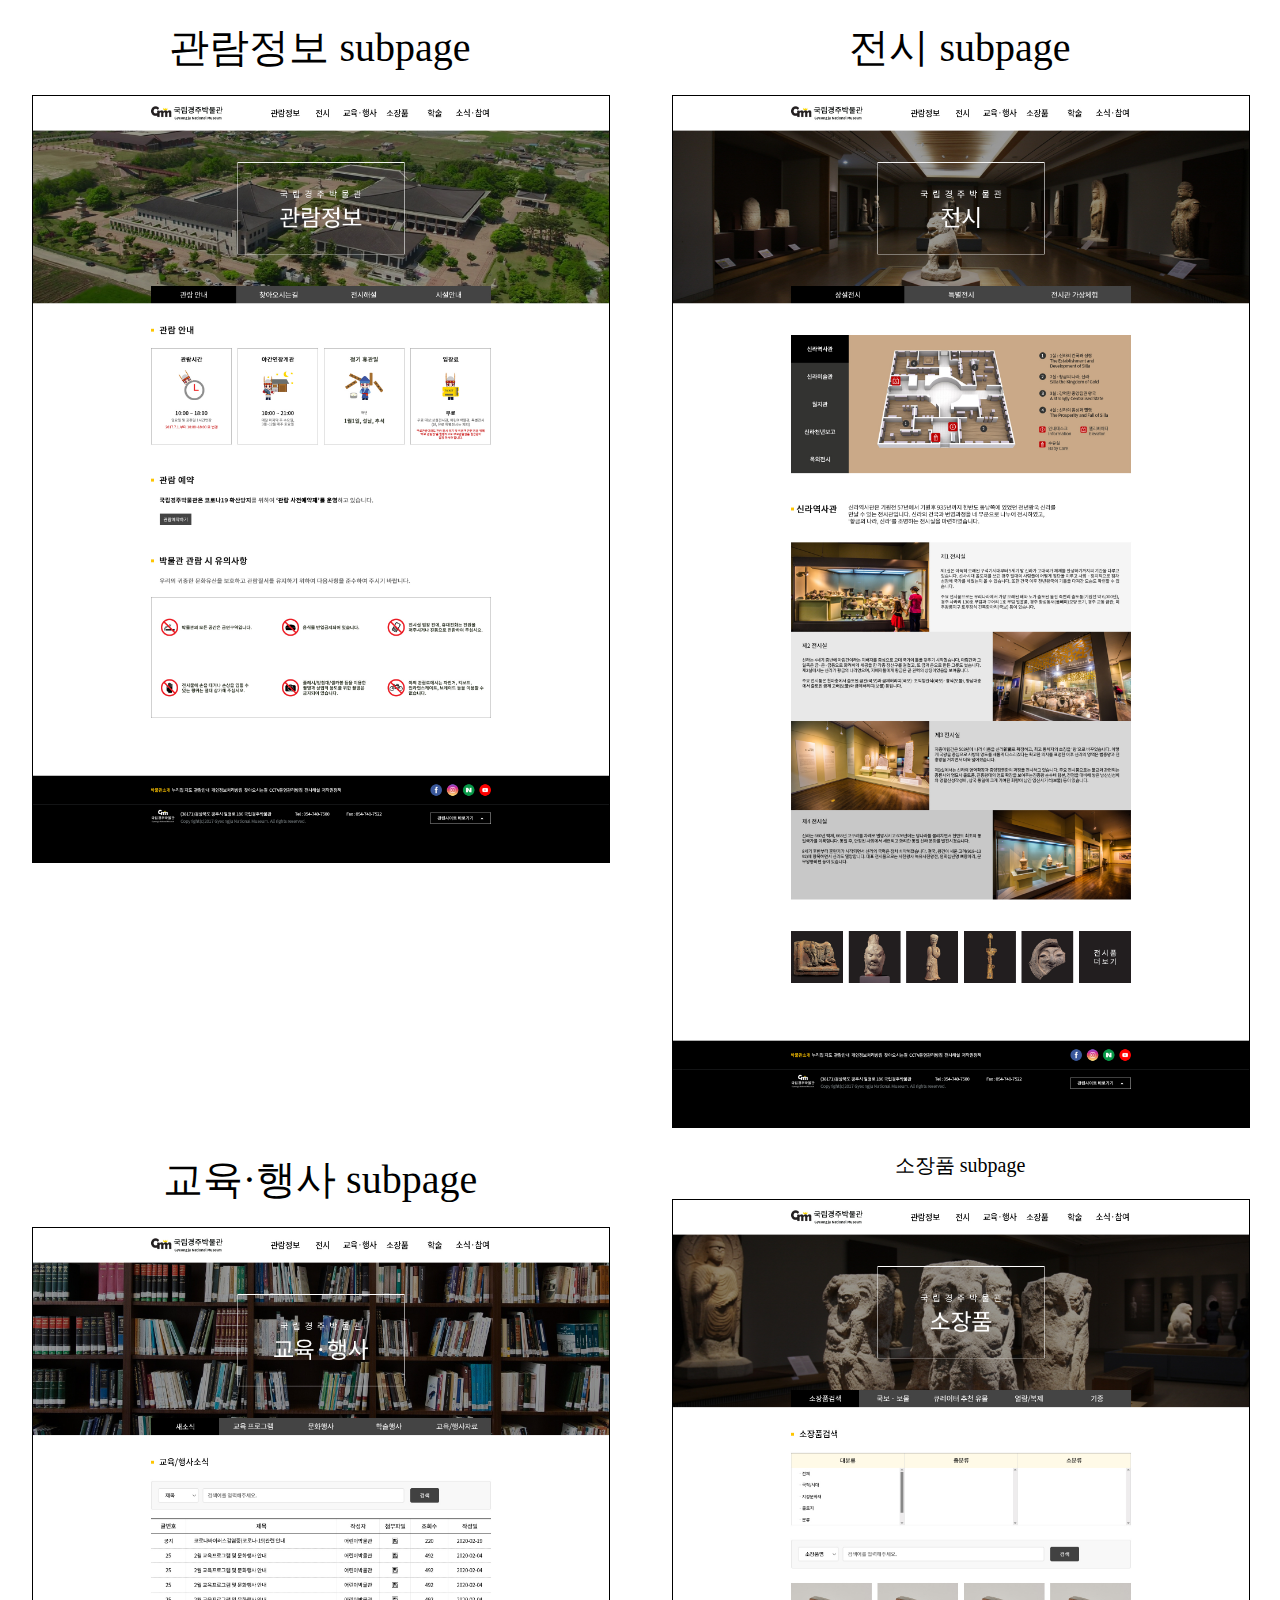
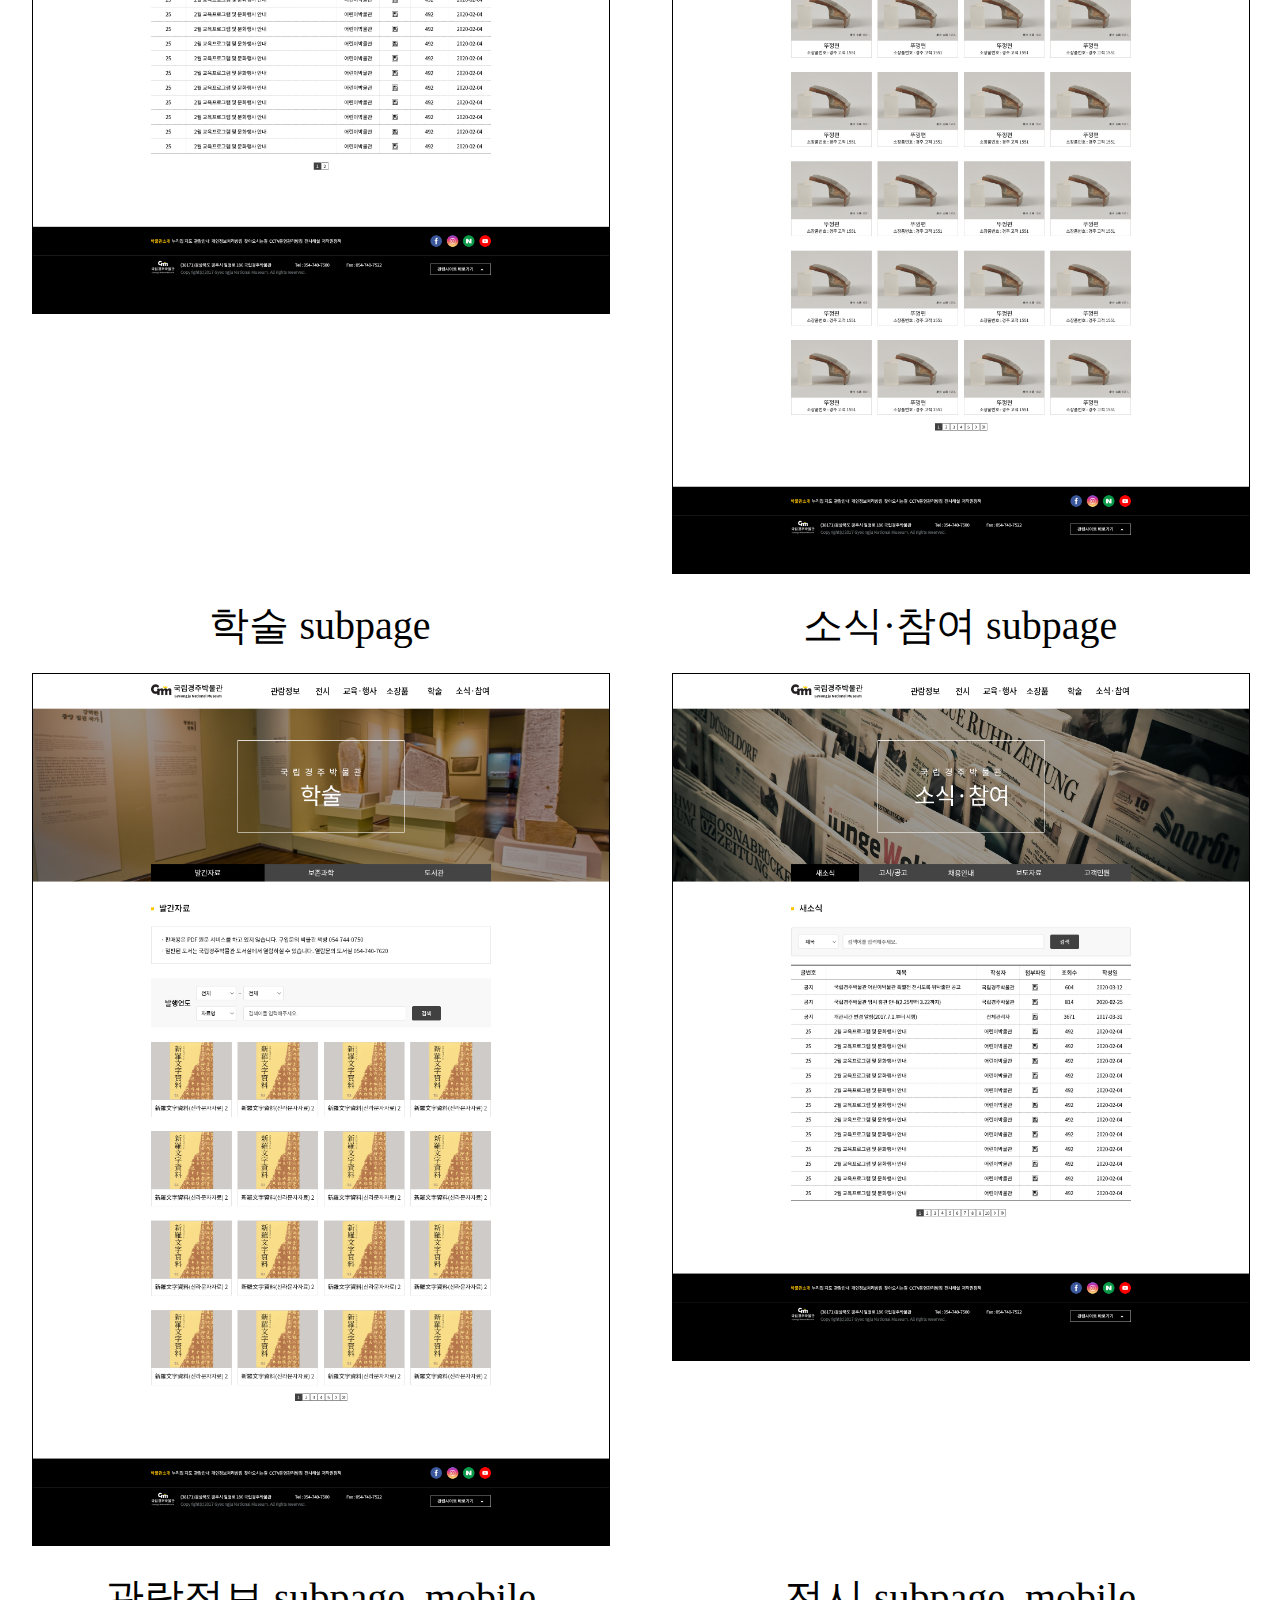
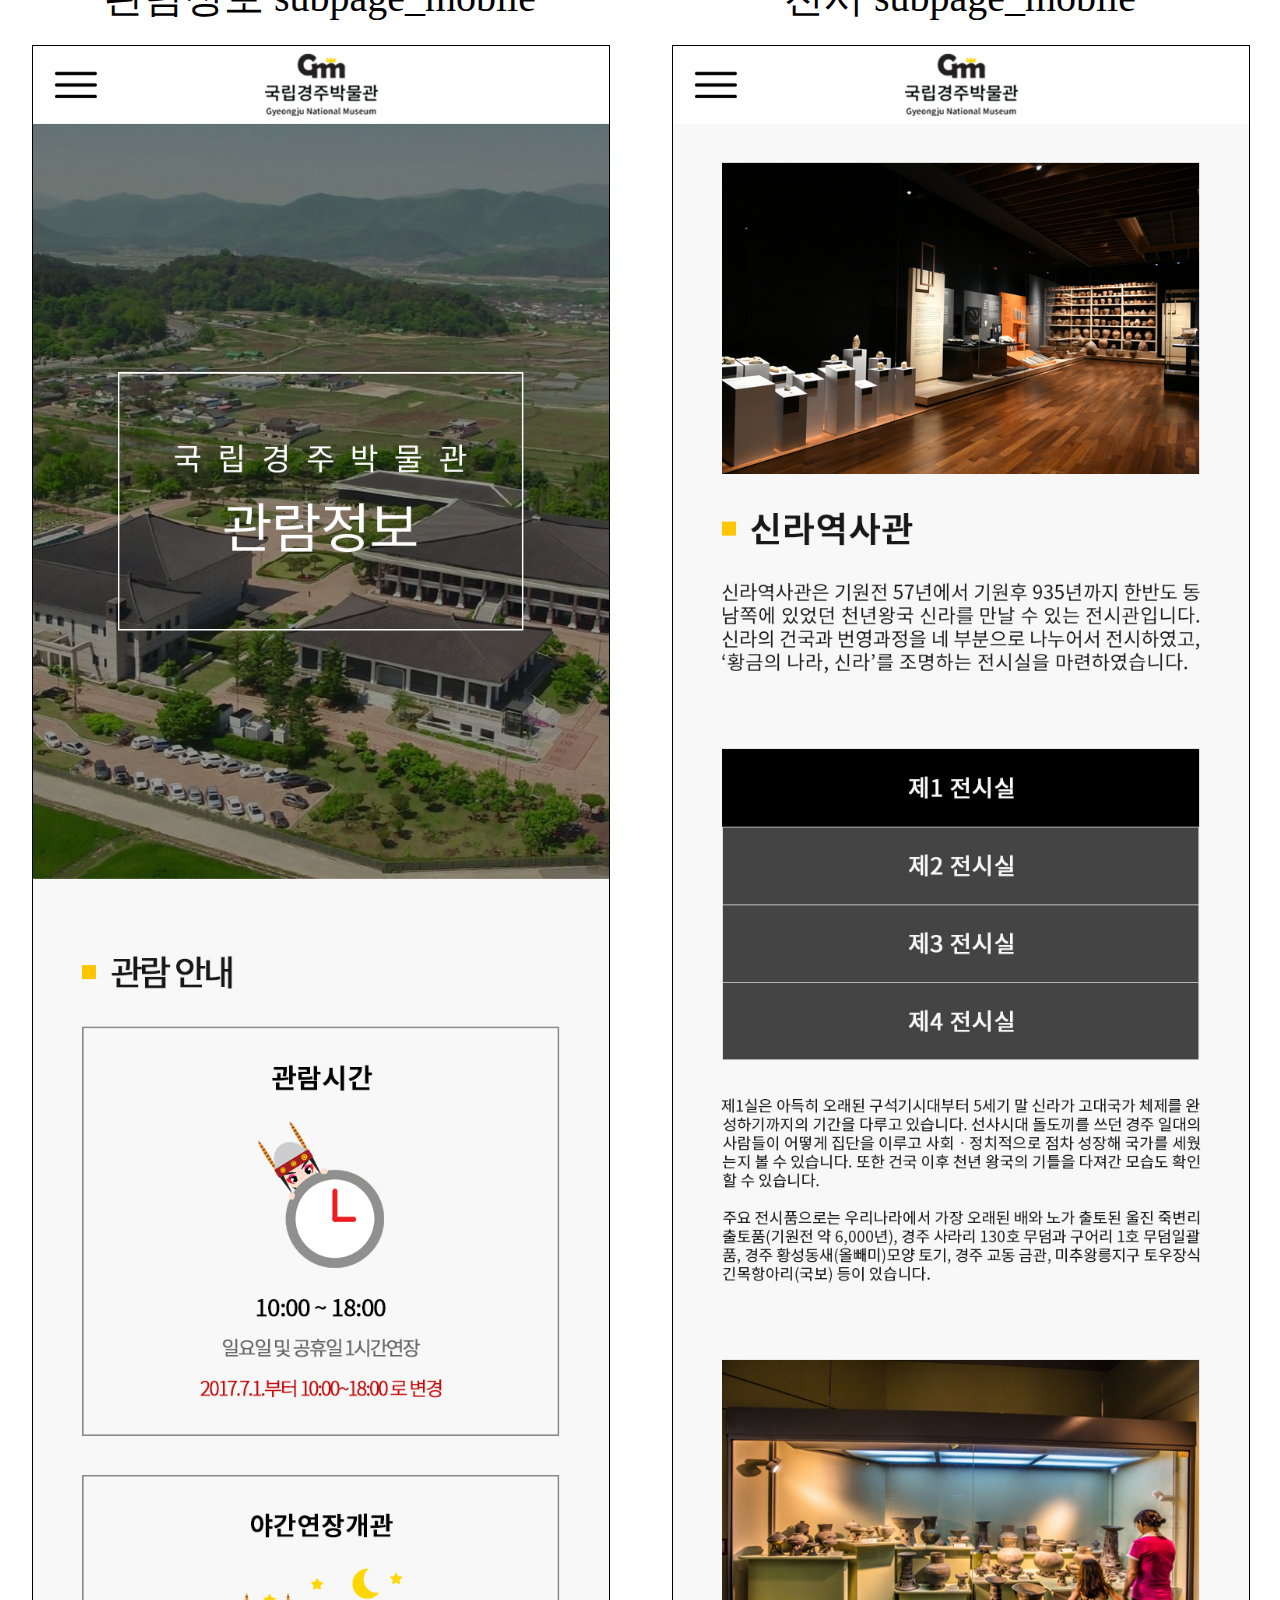
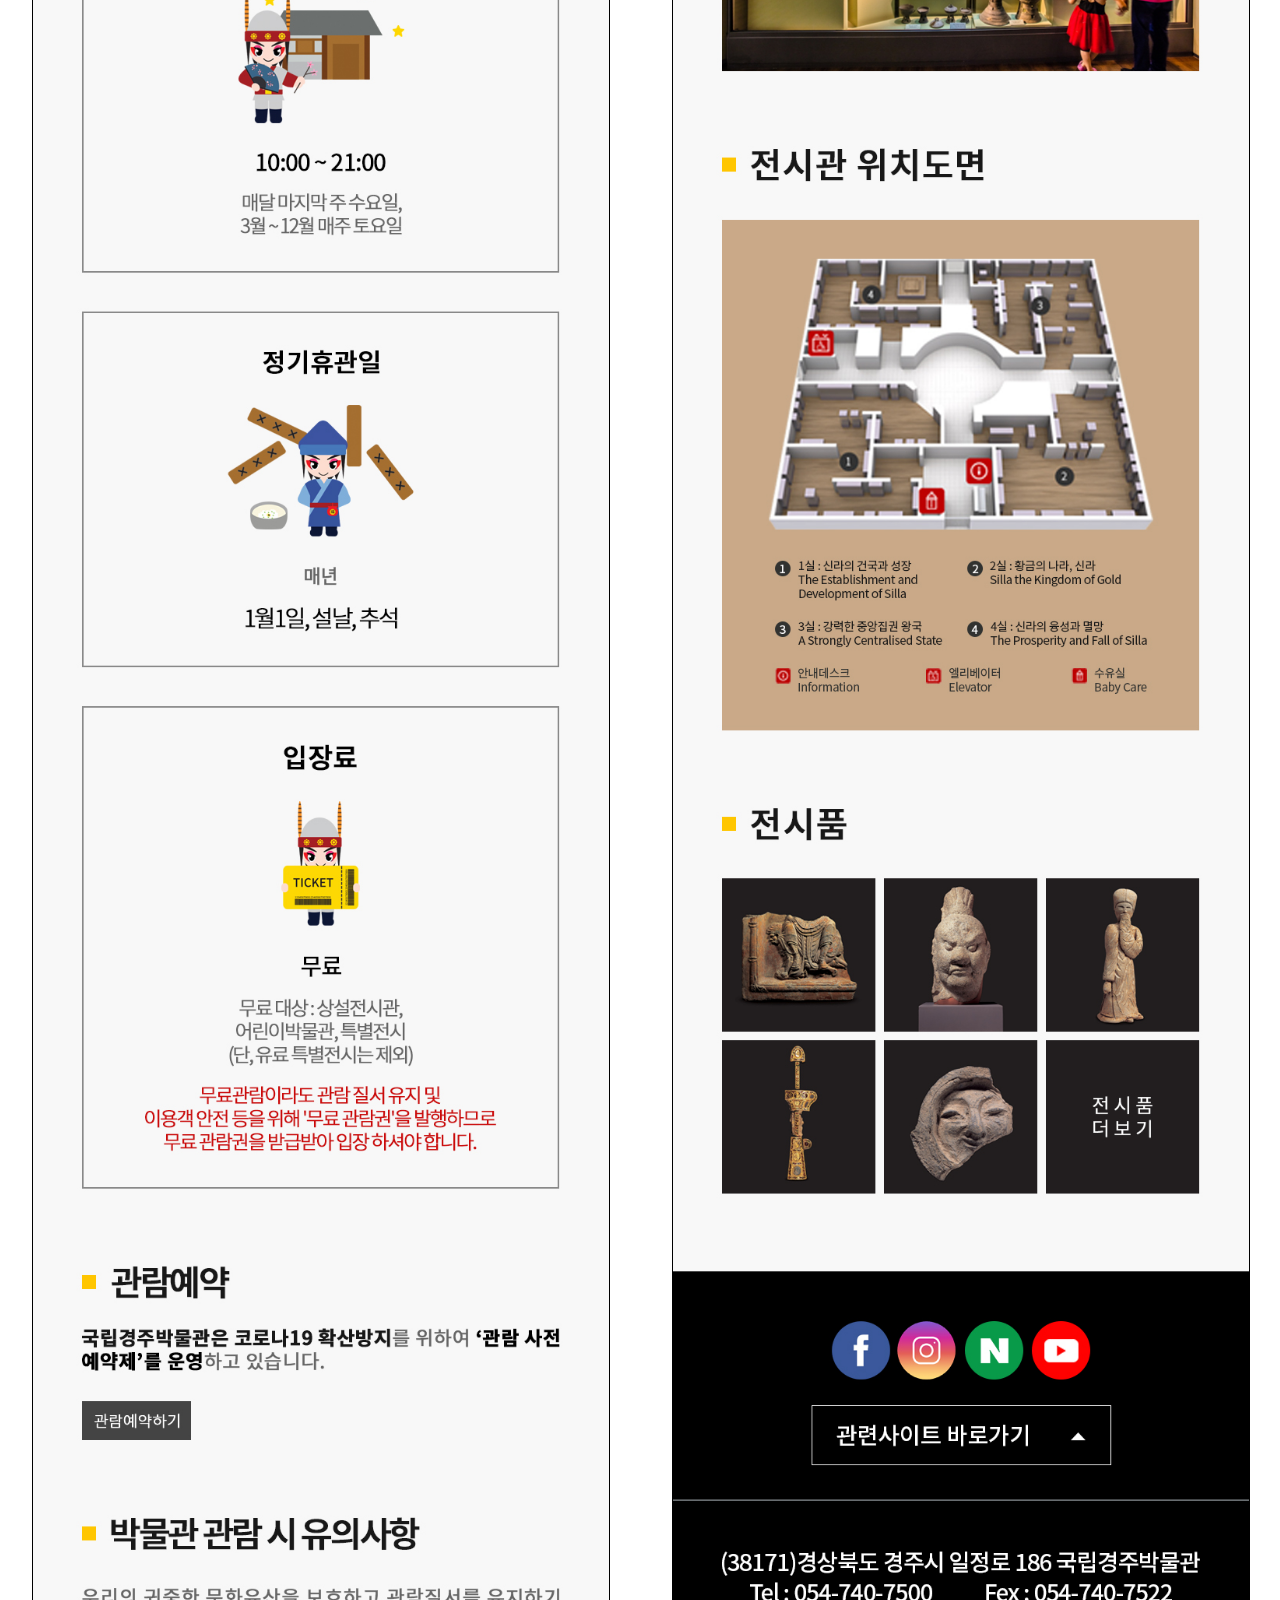
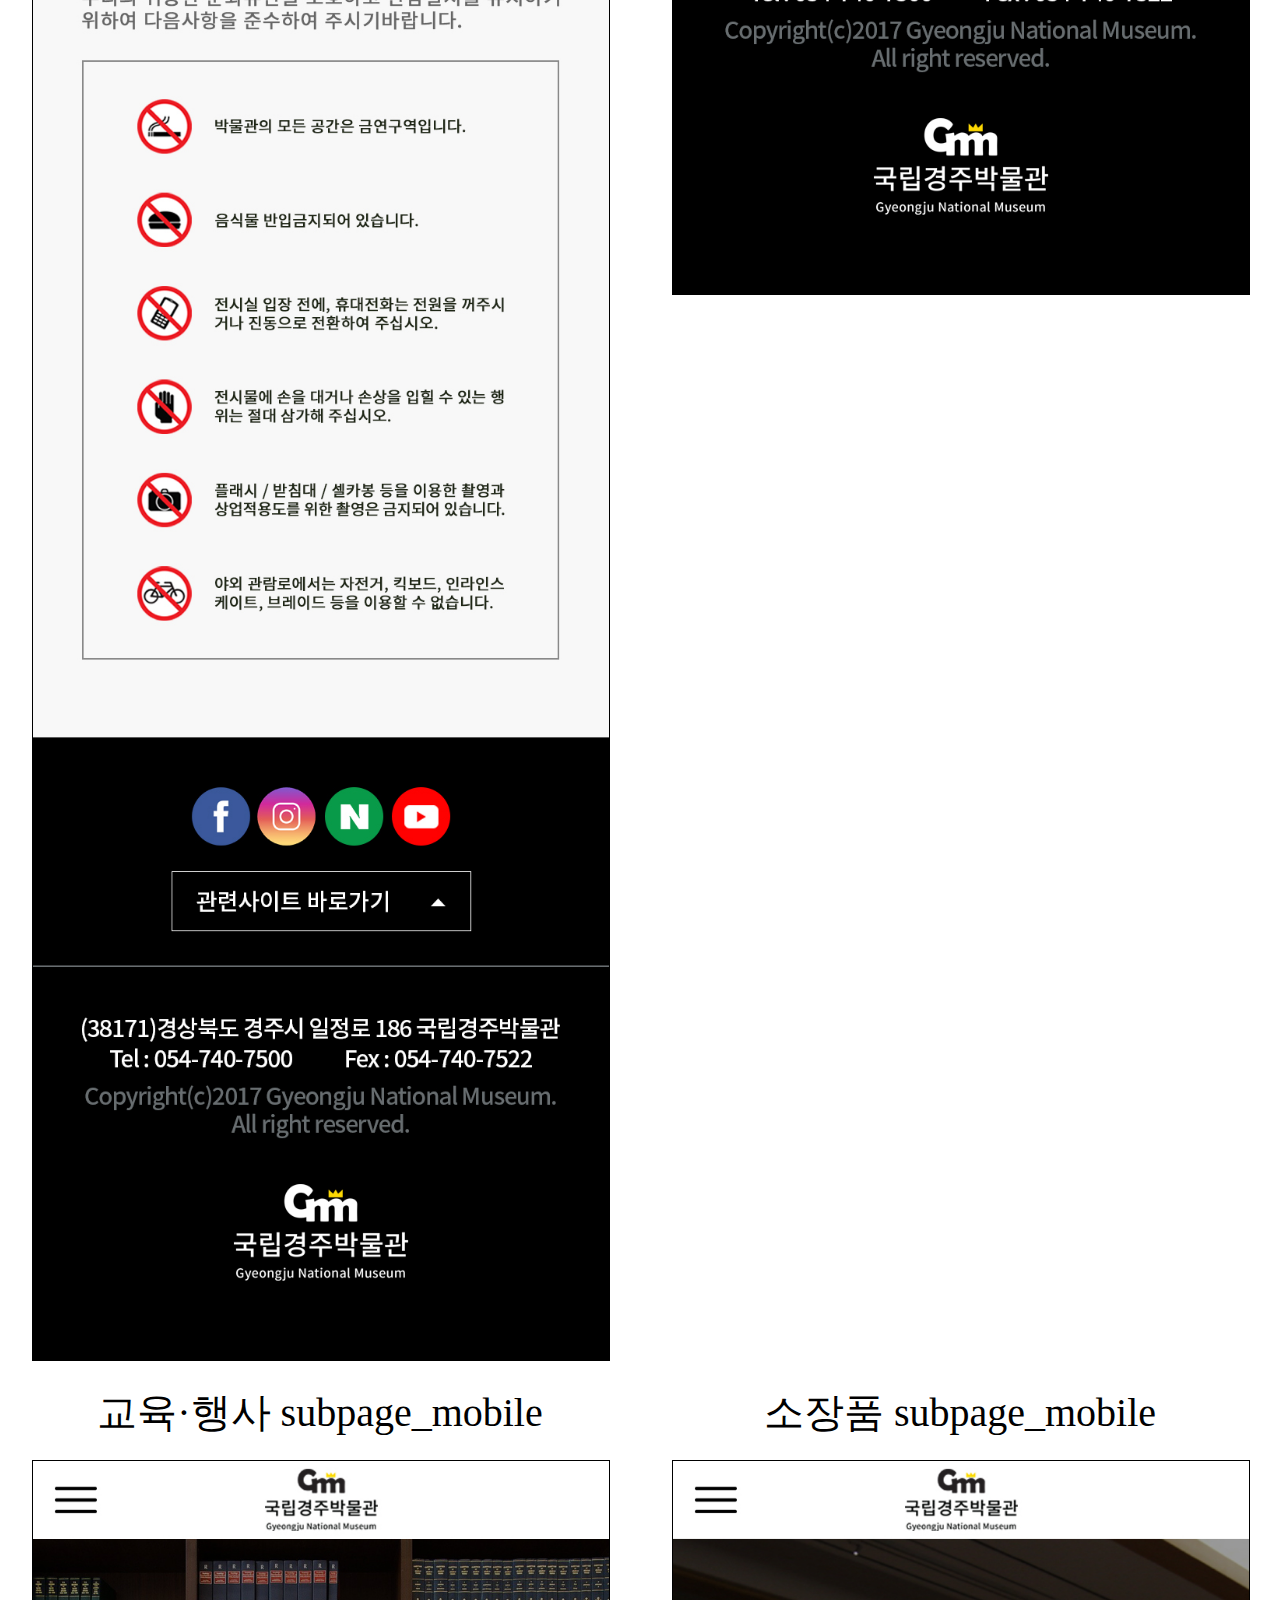
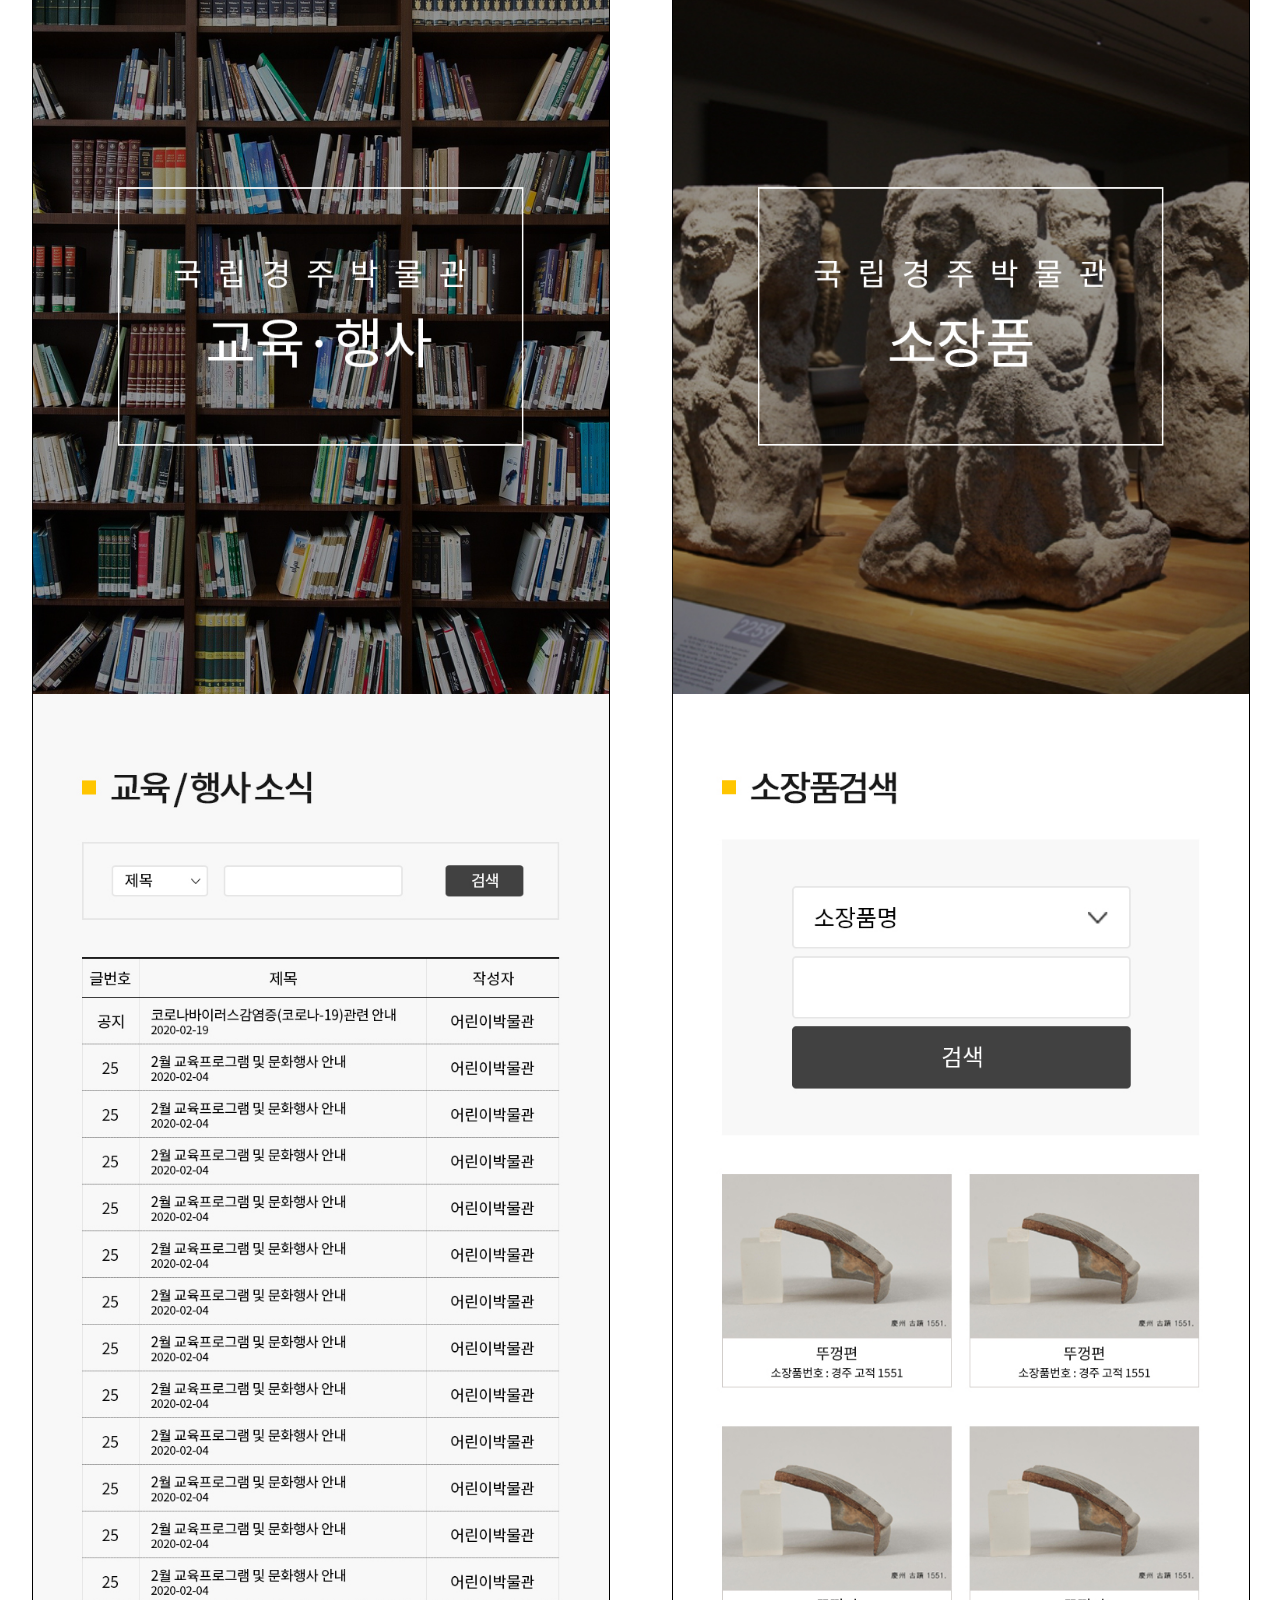
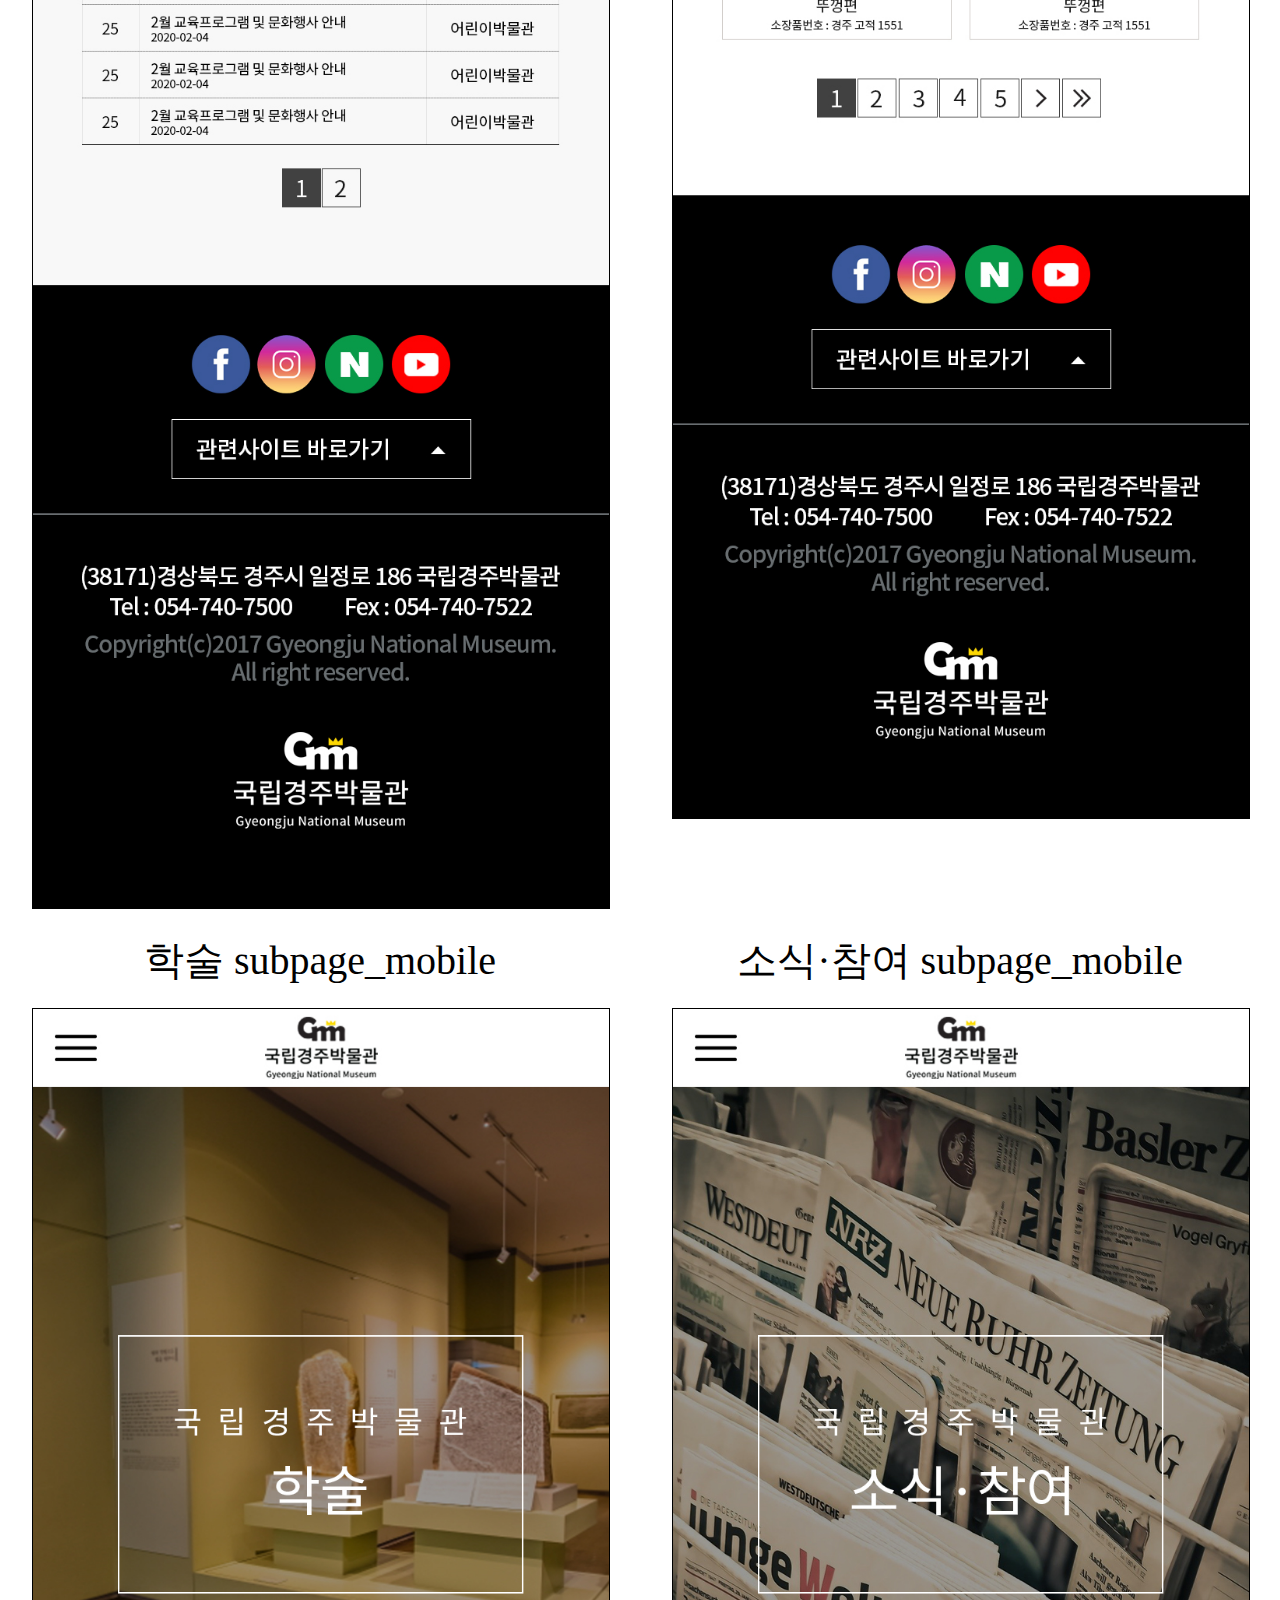
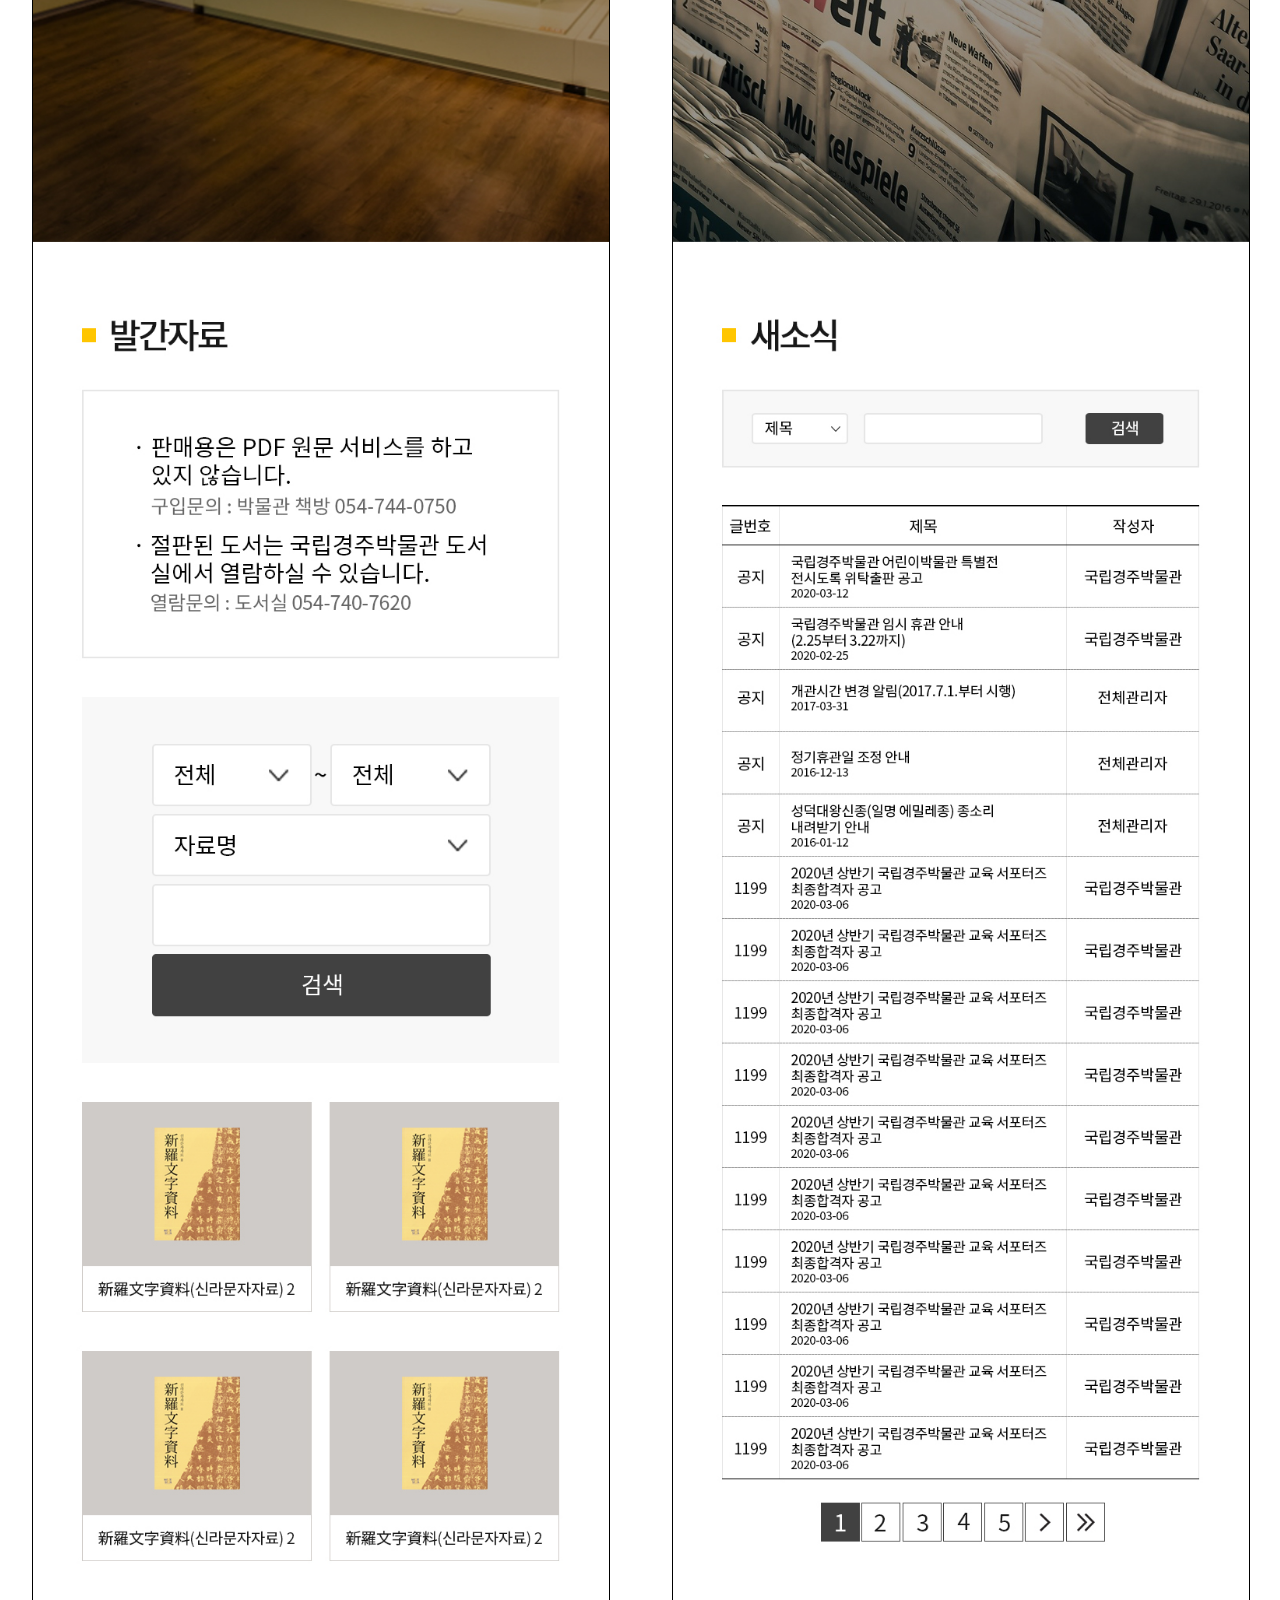
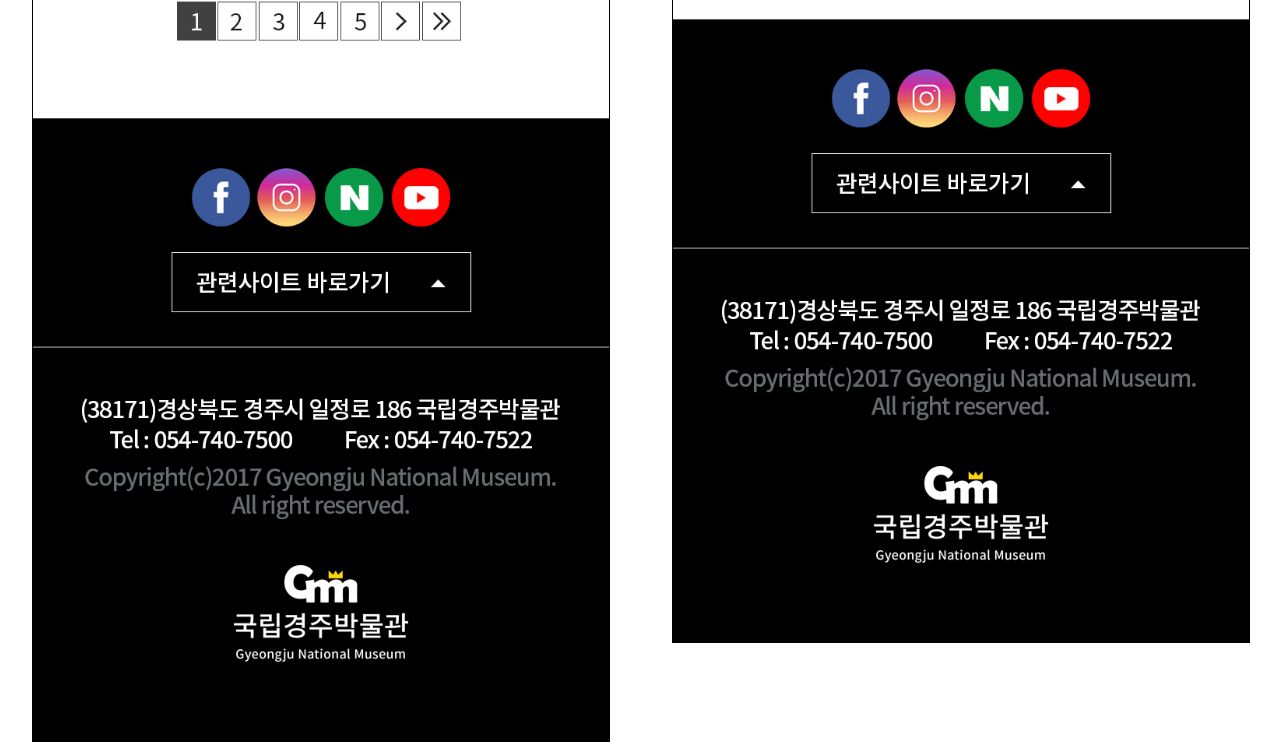
==== sub/draft.html @ e24f3b33 "portfolio" ====
<!DOCTYPE html>
<html lang="en">
<head>
    <meta charset="UTF-8">
    <title>시안</title>
    <link href="../assets/css/draft.css" rel="stylesheet" media="screen">
</head>


<body>
   <div class="sub1">
       <h3>관람정보 subpage</h3>
       <img src="../assets/images/sub1.jpg">
       
   </div>
    
    <div class="sub2">
       <h3>전시 subpage</h3>
       <img src="../assets/images/sub2.jpg">
   </div>
   <div class="space"></div>
   <div class="sub3">
       <h3>교육·행사 subpage</h3>
       <img src="../assets/images/sub3.jpg">
   </div>
   
   <div class="sub4">
       <h3 style="font-size: 20px">소장품 subpage</h3>
       <img src="../assets/images/sub4.jpg">
   </div>
   <div class="space"></div>
   <div class="sub5">
       <h3>학술 subpage</h3>
       <img src="../assets/images/sub5.jpg">
   </div>
   
   <div class="sub6">
       <h3>소식·참여 subpage</h3>
       <img src="../assets/images/sub6.jpg">
   </div>
   <div class="space"></div>
   
   <div class="sub1_m">
       <h3>관람정보 subpage_mobile</h3>
       <img src="../assets/images/m_sub1.jpg">
   </div>
   
   <div class="sub2_m">
       <h3>전시 subpage_mobile</h3>
       <img src="../assets/images/m_sub2-1.jpg">
   </div>
   <div class="space"></div>
   
   <div class="sub1_m">
       <h3>교육·행사 subpage_mobile</h3>
       <img src="../assets/images/m_sub3.jpg">
   </div>
   
   <div class="sub2_m">
       <h3>소장품 subpage_mobile</h3>
       <img src="../assets/images/m_sub4.jpg">
   </div>
   <div class="space"></div>
   
   <div class="sub1_m">
       <h3>학술 subpage_mobile</h3>
       <img src="../assets/images/m_sub5.jpg">
   </div>
   
   <div class="sub2_m">
       <h3>소식·참여 subpage_mobile</h3>
       <img src="../assets/images/m_sub6.jpg">
   </div>
</body>
</html>
---- assets/css/draft.css ----
*{margin: 0;}  
.space{clear: both}
img{border: 1px solid #000; margin-left: 5%}
h3 {padding: 20px 0 20px 0; text-align: center; font-family: Maplestory Light; font-weight: normal; font-size: 40px}
img{width: 90%}
.sub1{width: 50%;  float: left}
.sub2{width: 50%;  float: right;}
.sub3{width: 50%;  float: left;}
.sub4{width: 50%;  float: right;}
.sub5{width: 50%;  float: left;}
.sub6{width: 50%;  float: right;}
.sub1_m{width: 50%; float: left}
.sub2_m{width: 50%; float: right;}
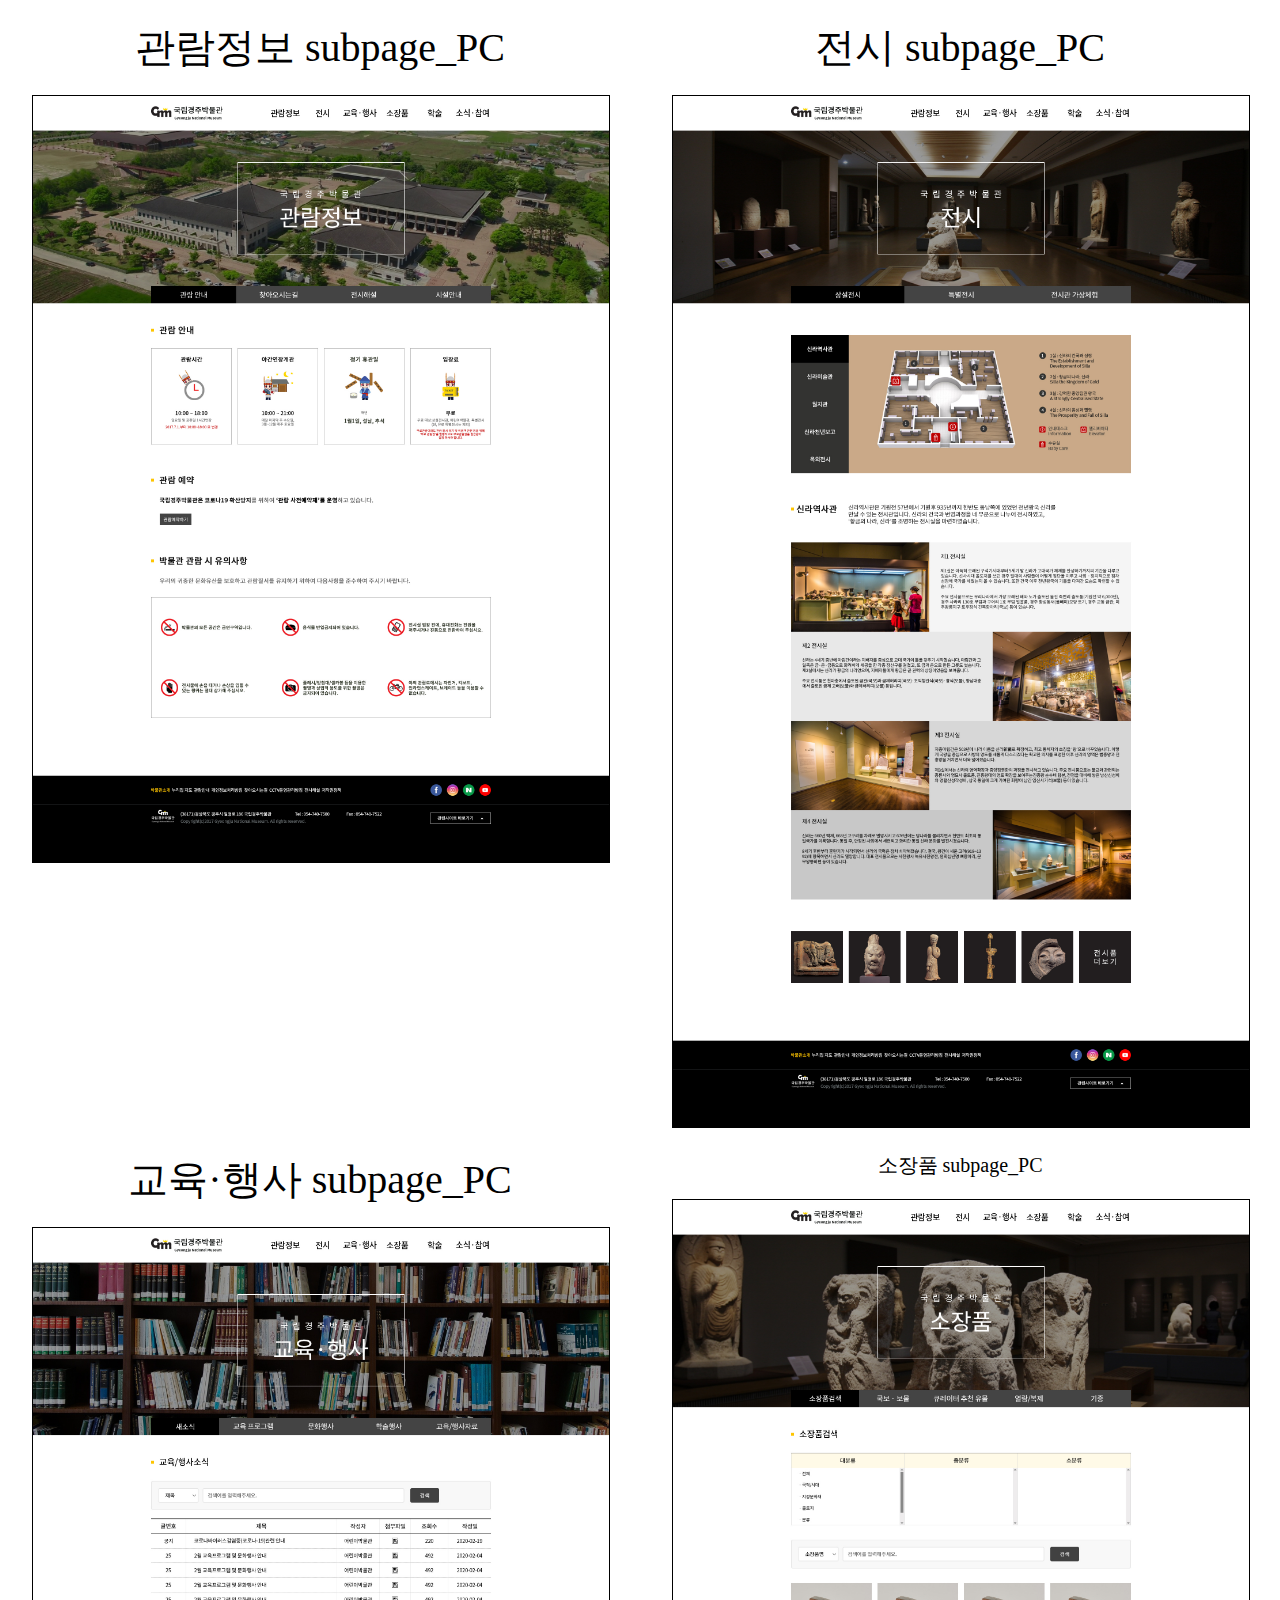
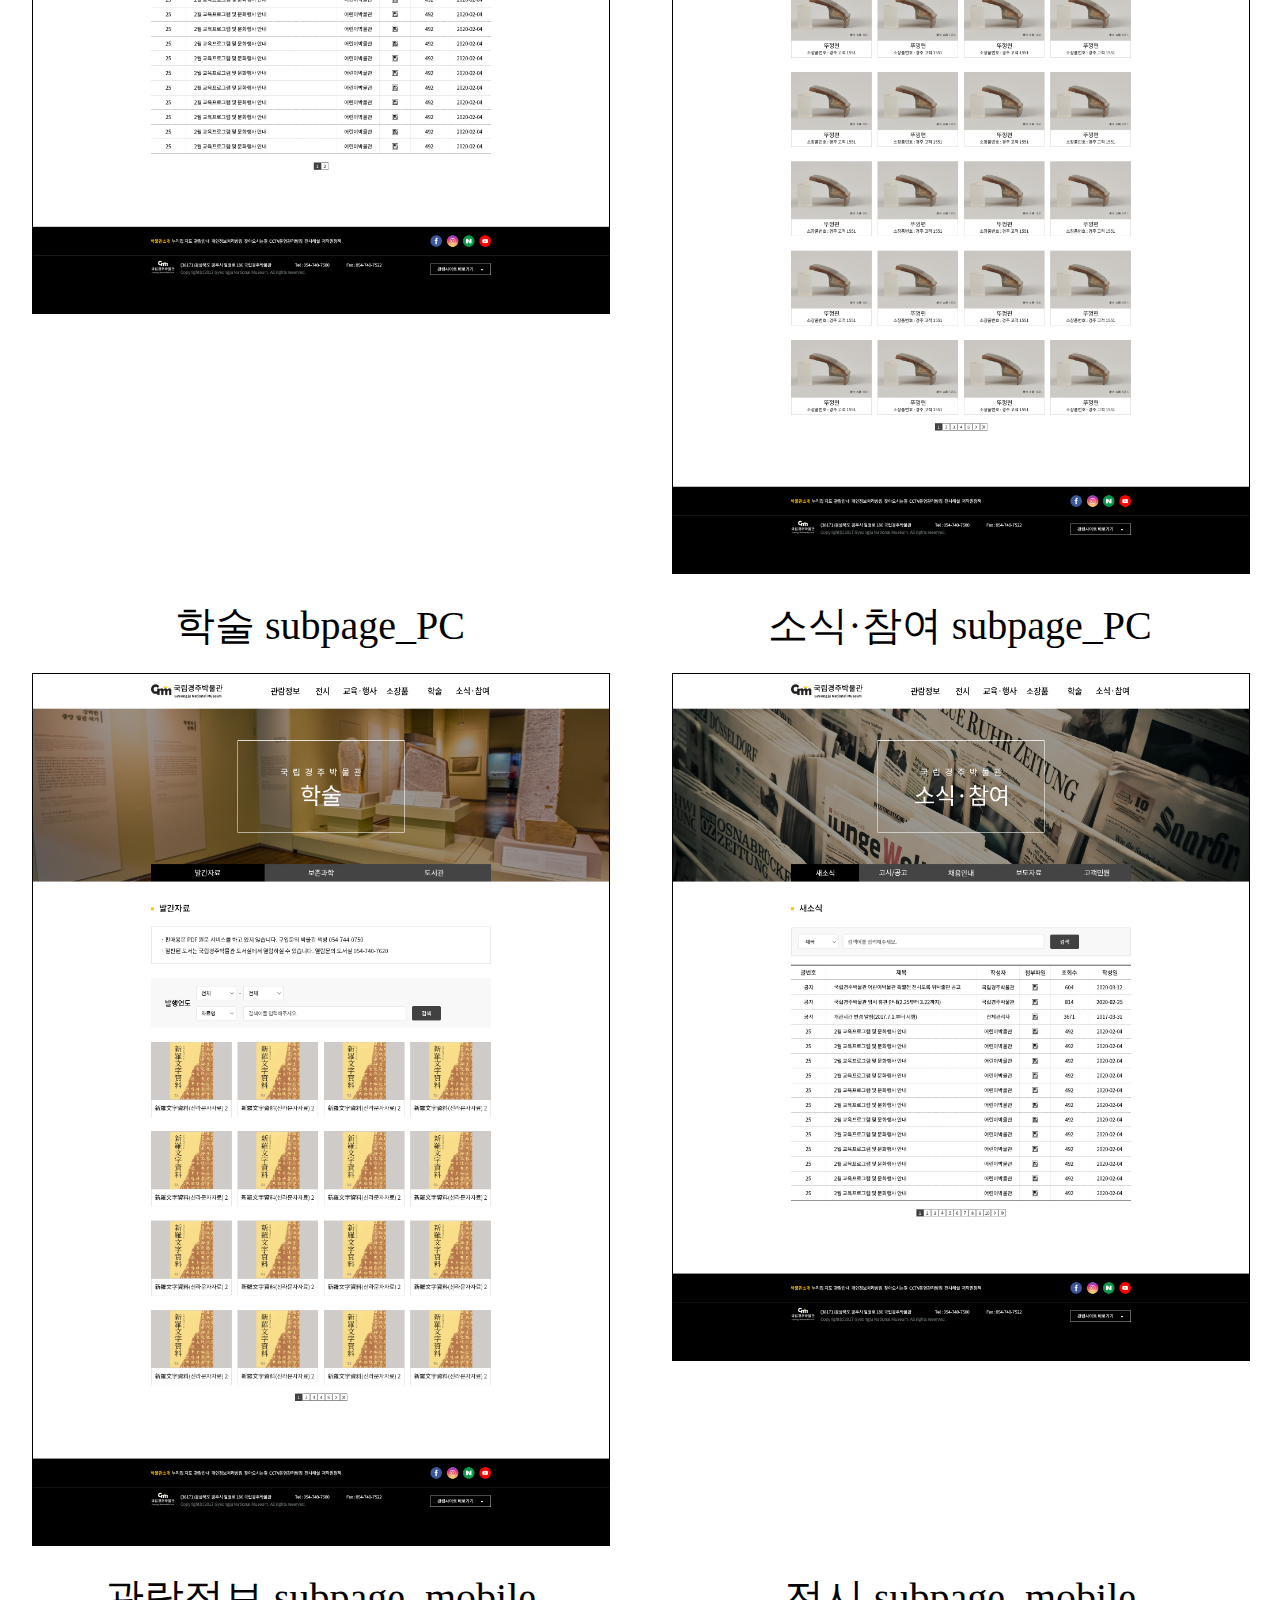
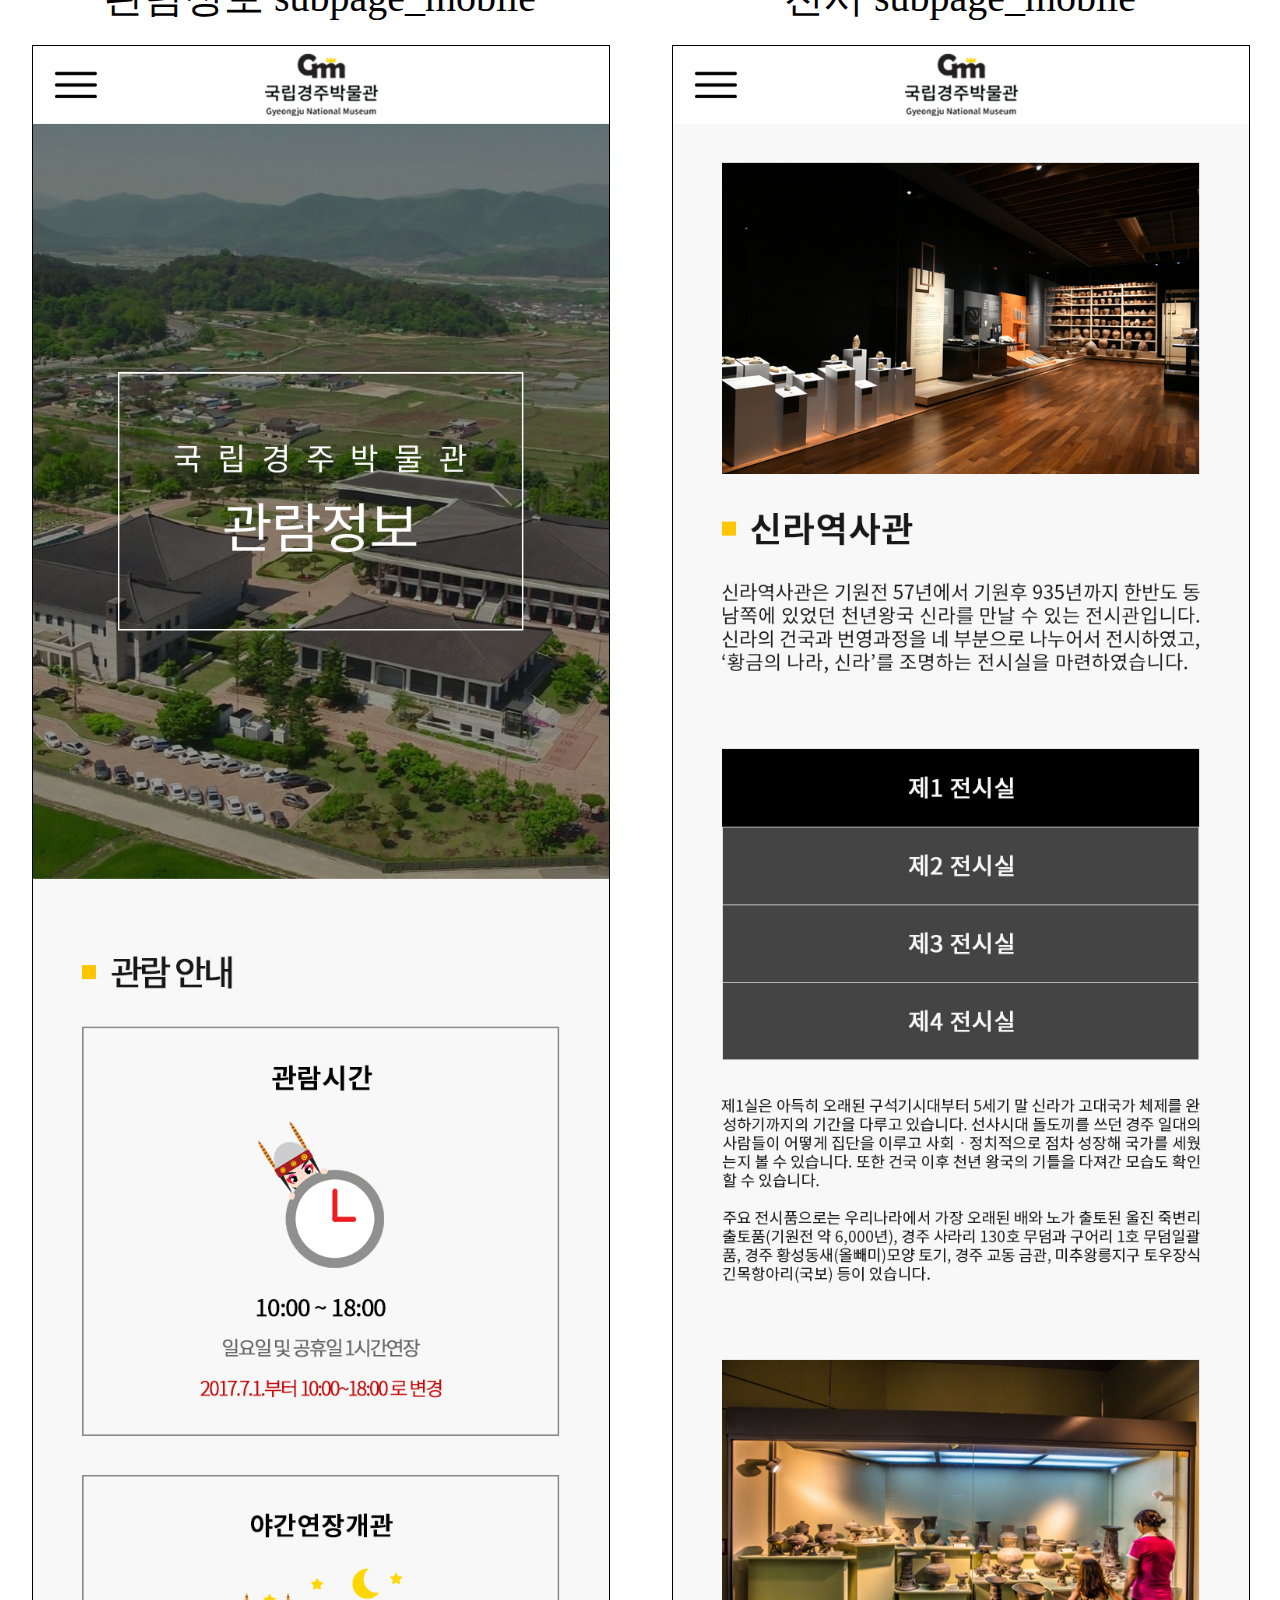
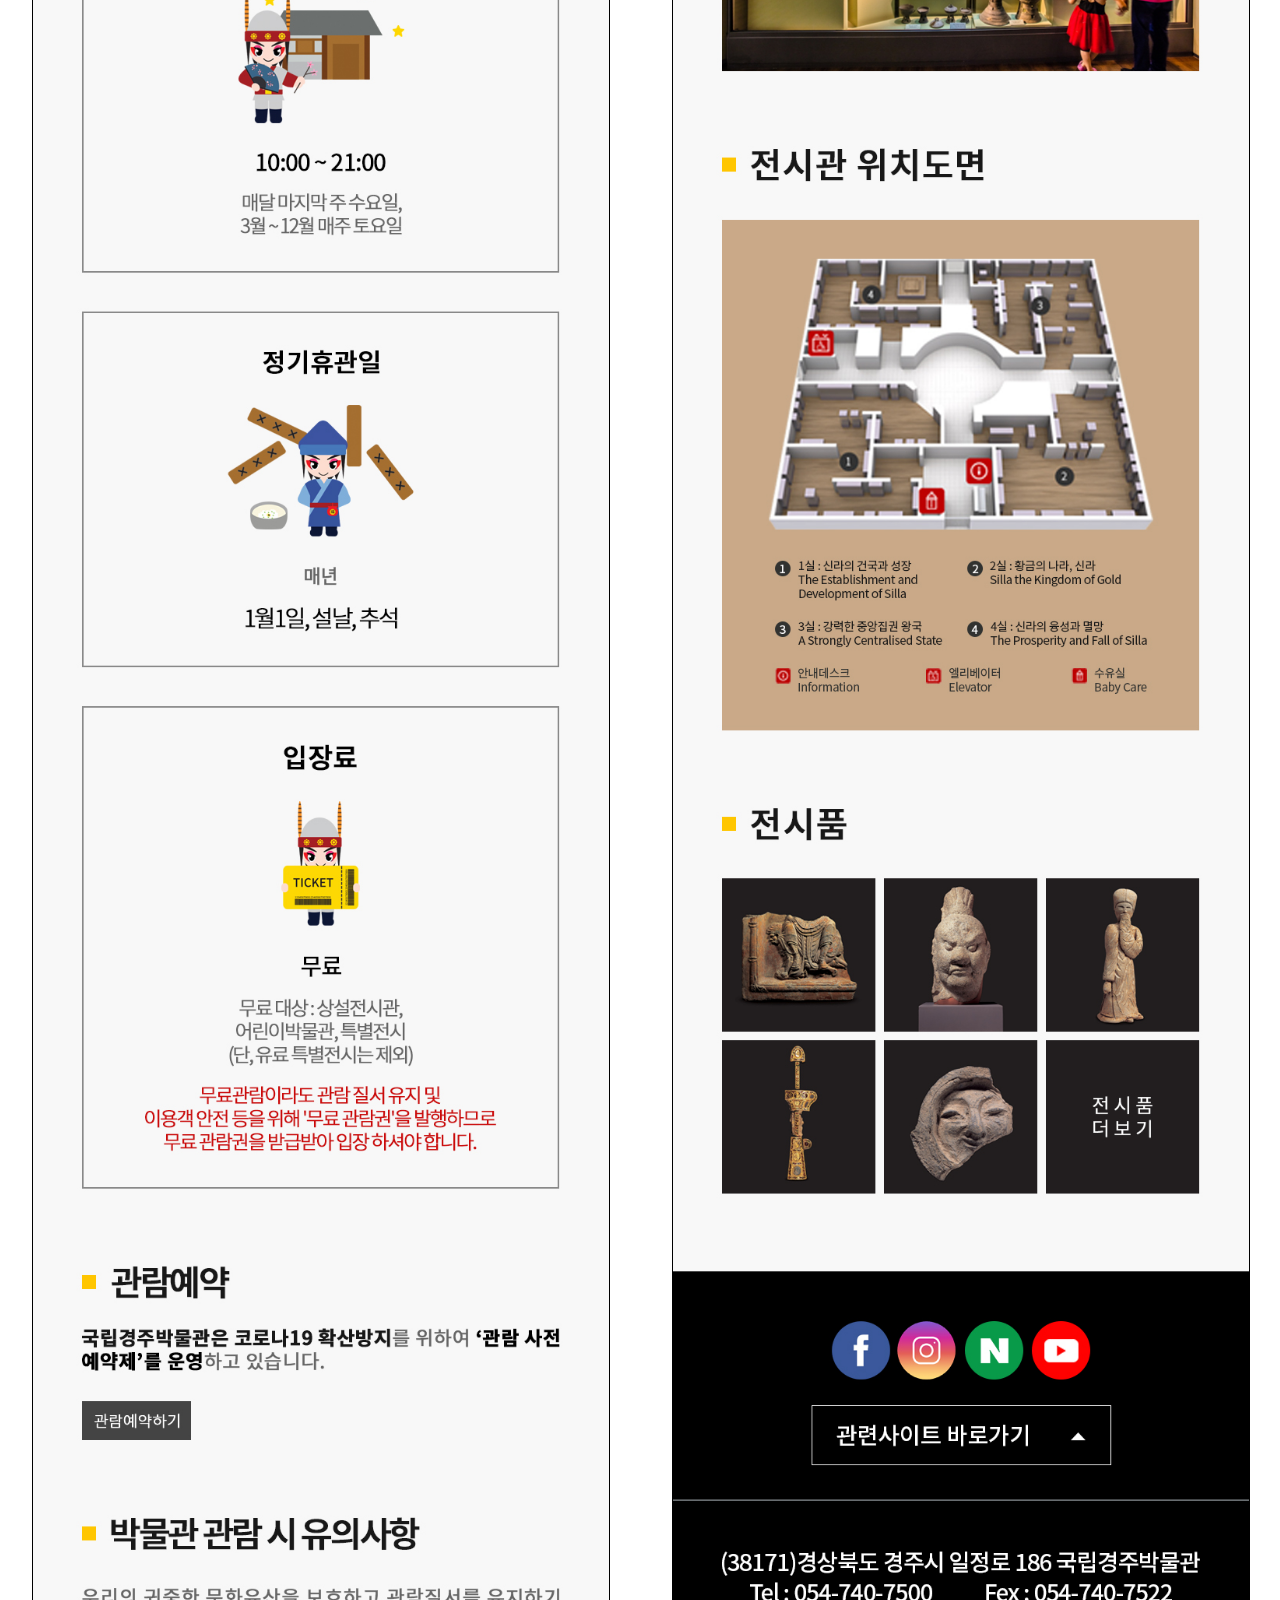
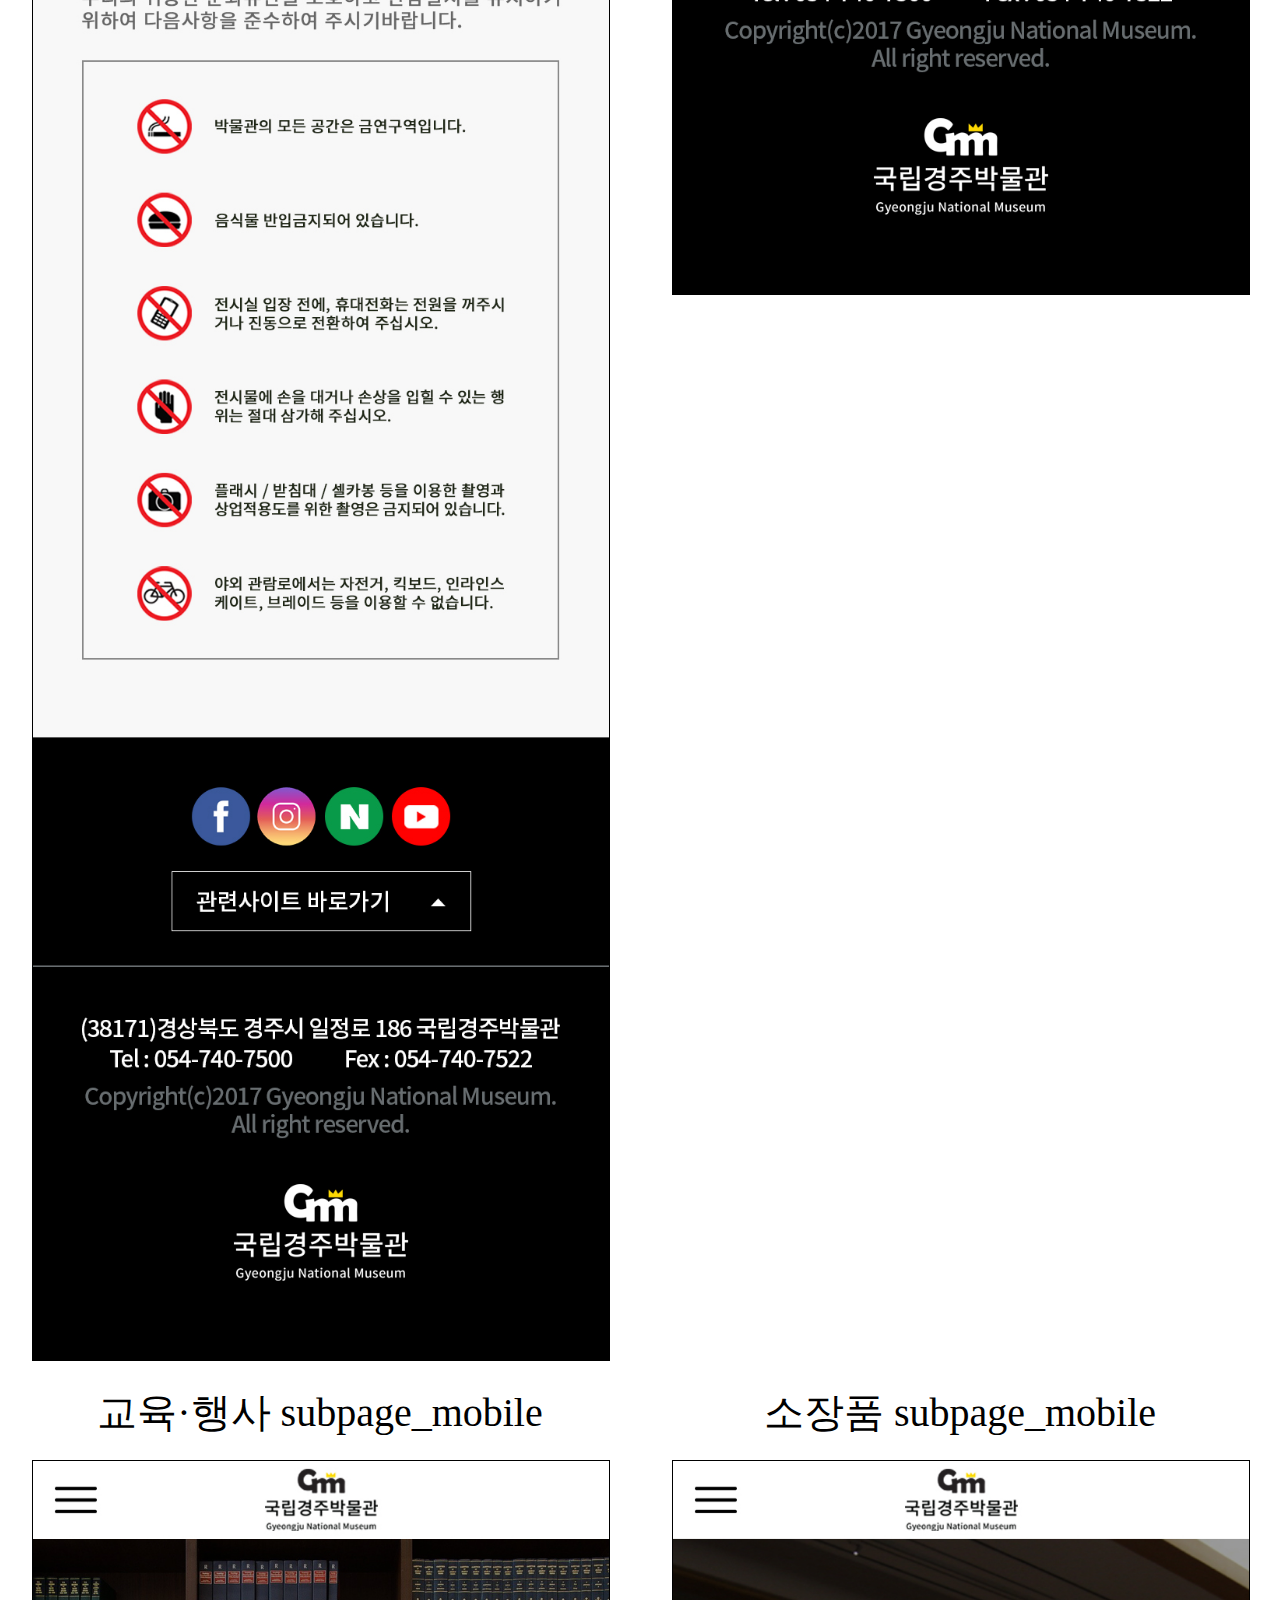
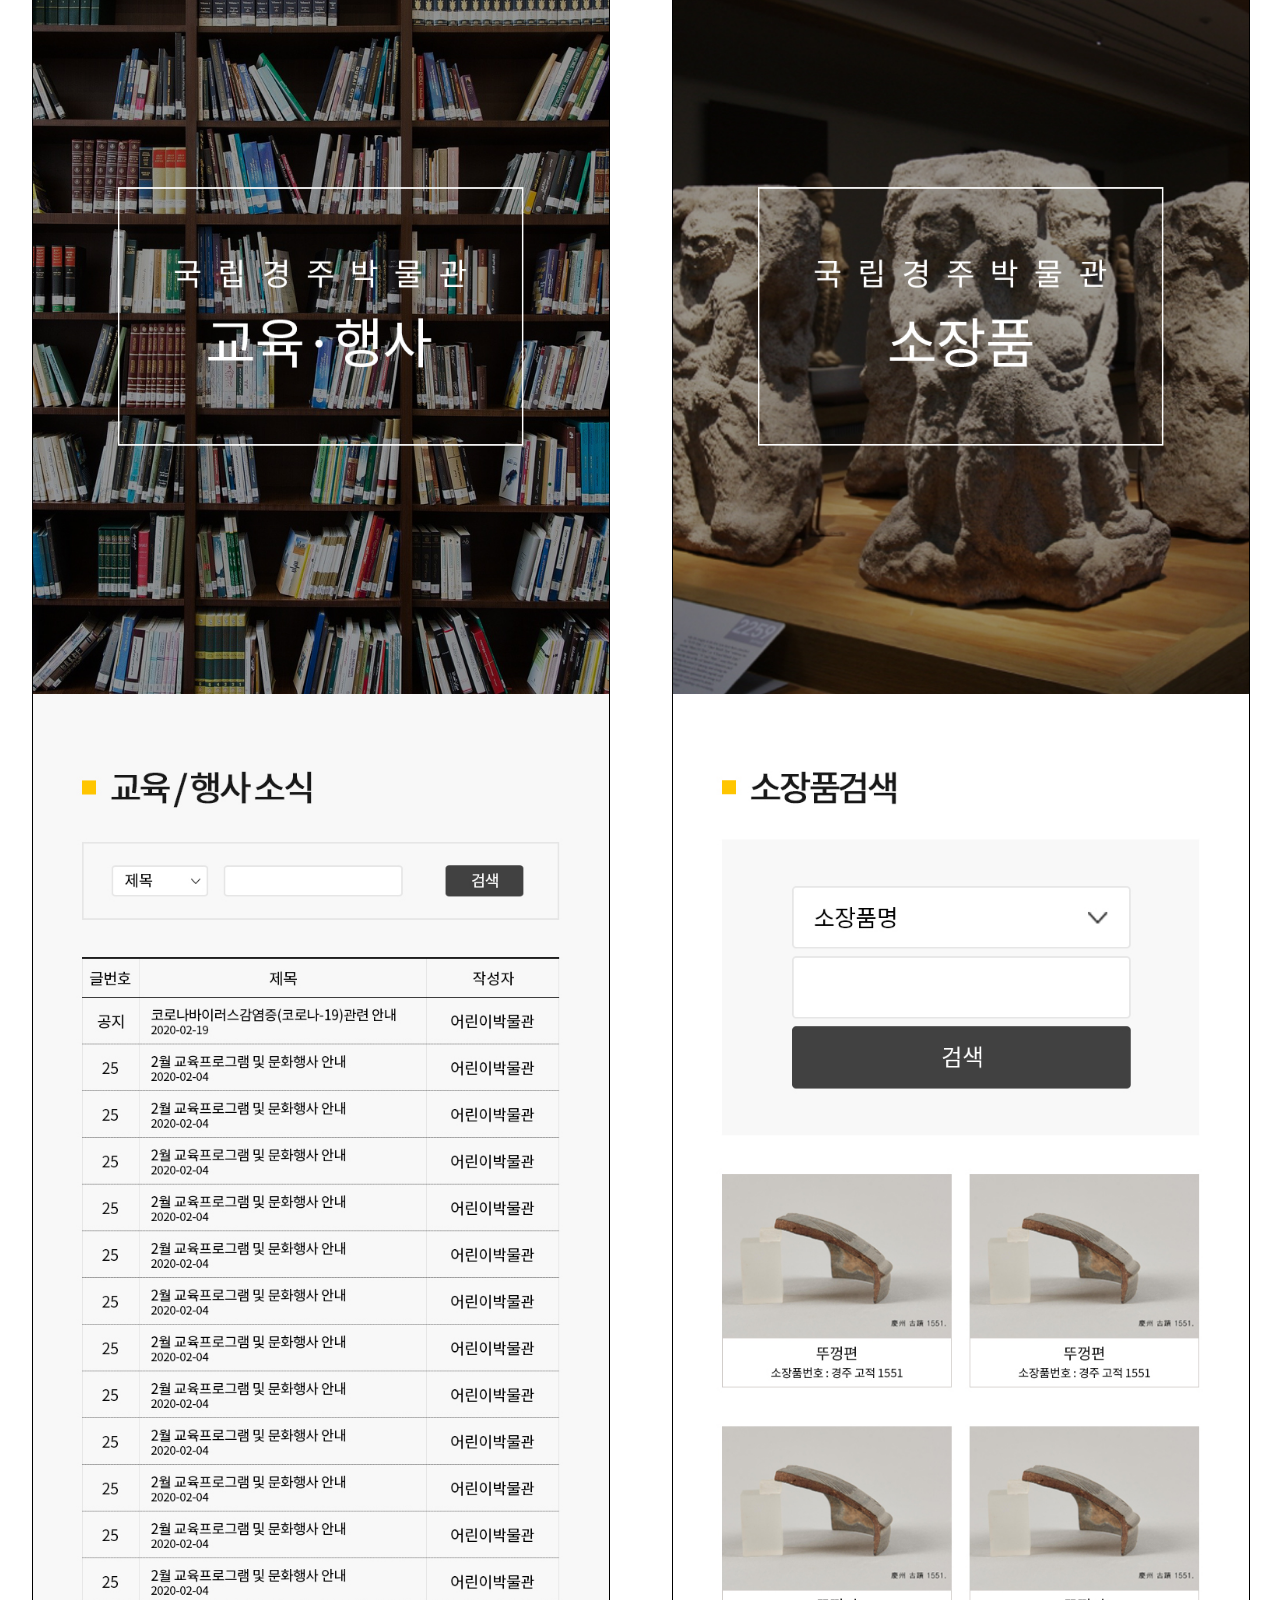
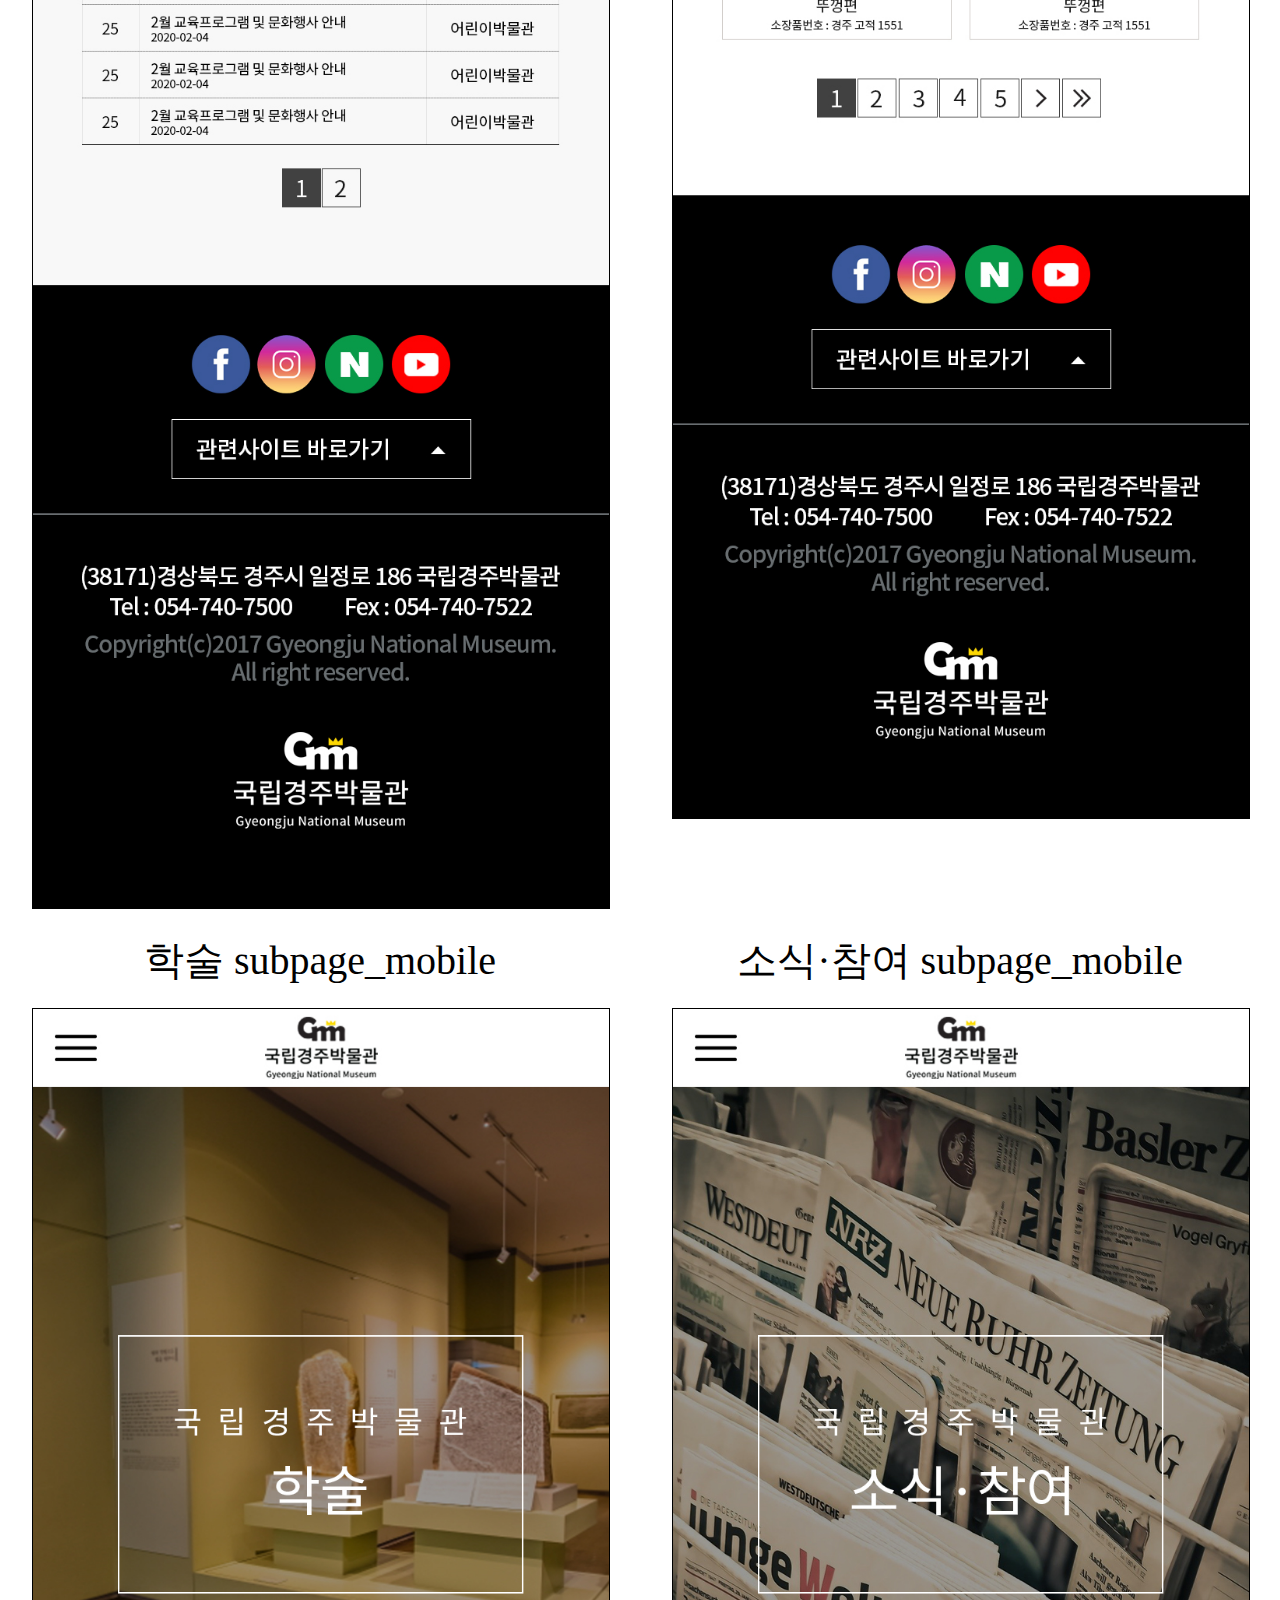
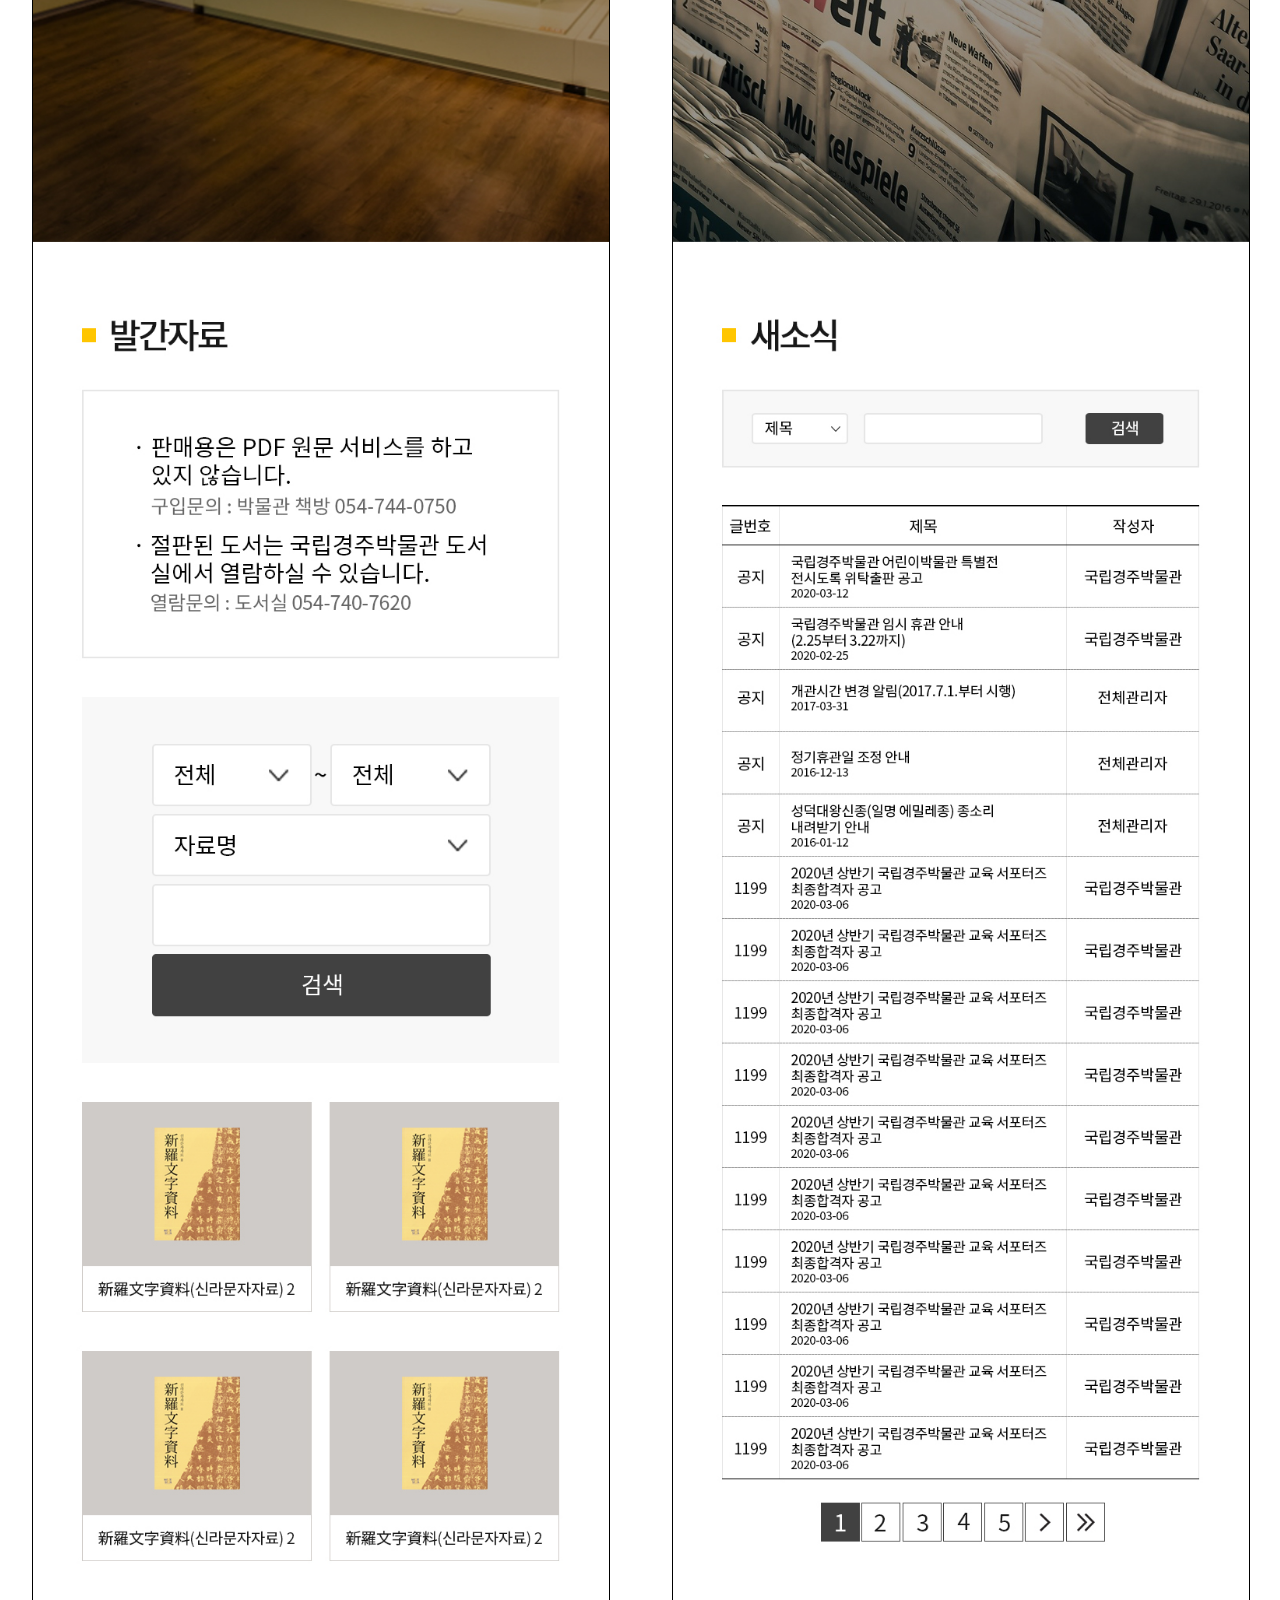
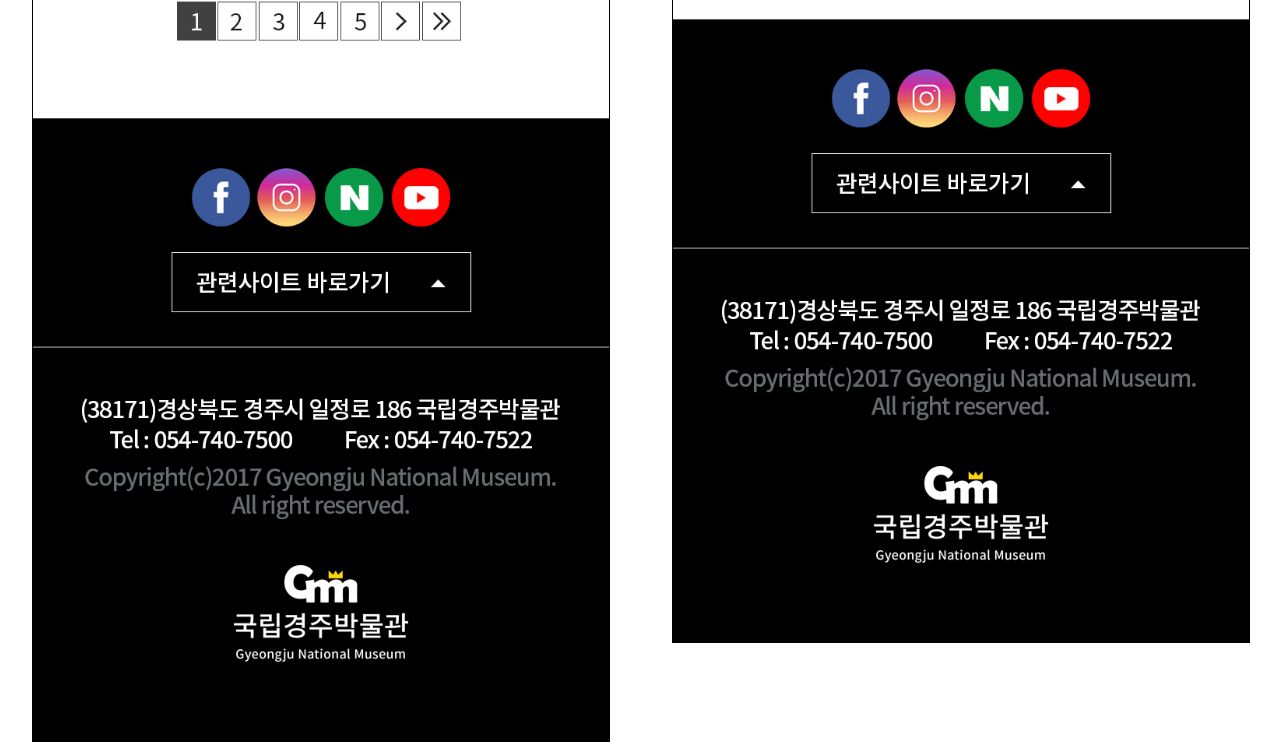
==== commit f4f875d9: "Update draft.html" ====
--- a/sub/draft.html
+++ b/sub/draft.html
@@ -9,33 +9,33 @@
 
 <body>
    <div class="sub1">
-       <h3>관람정보 subpage</h3>
+       <h3>관람정보 subpage_PC</h3>
        <img src="../assets/images/sub1.jpg">
        
    </div>
     
     <div class="sub2">
-       <h3>전시 subpage</h3>
+       <h3>전시 subpage_PC</h3>
        <img src="../assets/images/sub2.jpg">
    </div>
    <div class="space"></div>
    <div class="sub3">
-       <h3>교육·행사 subpage</h3>
+       <h3>교육·행사 subpage_PC</h3>
        <img src="../assets/images/sub3.jpg">
    </div>
    
    <div class="sub4">
-       <h3 style="font-size: 20px">소장품 subpage</h3>
+       <h3 style="font-size: 20px">소장품 subpage_PC</h3>
        <img src="../assets/images/sub4.jpg">
    </div>
    <div class="space"></div>
    <div class="sub5">
-       <h3>학술 subpage</h3>
+       <h3>학술 subpage_PC</h3>
        <img src="../assets/images/sub5.jpg">
    </div>
    
    <div class="sub6">
-       <h3>소식·참여 subpage</h3>
+       <h3>소식·참여 subpage_PC</h3>
        <img src="../assets/images/sub6.jpg">
    </div>
    <div class="space"></div>
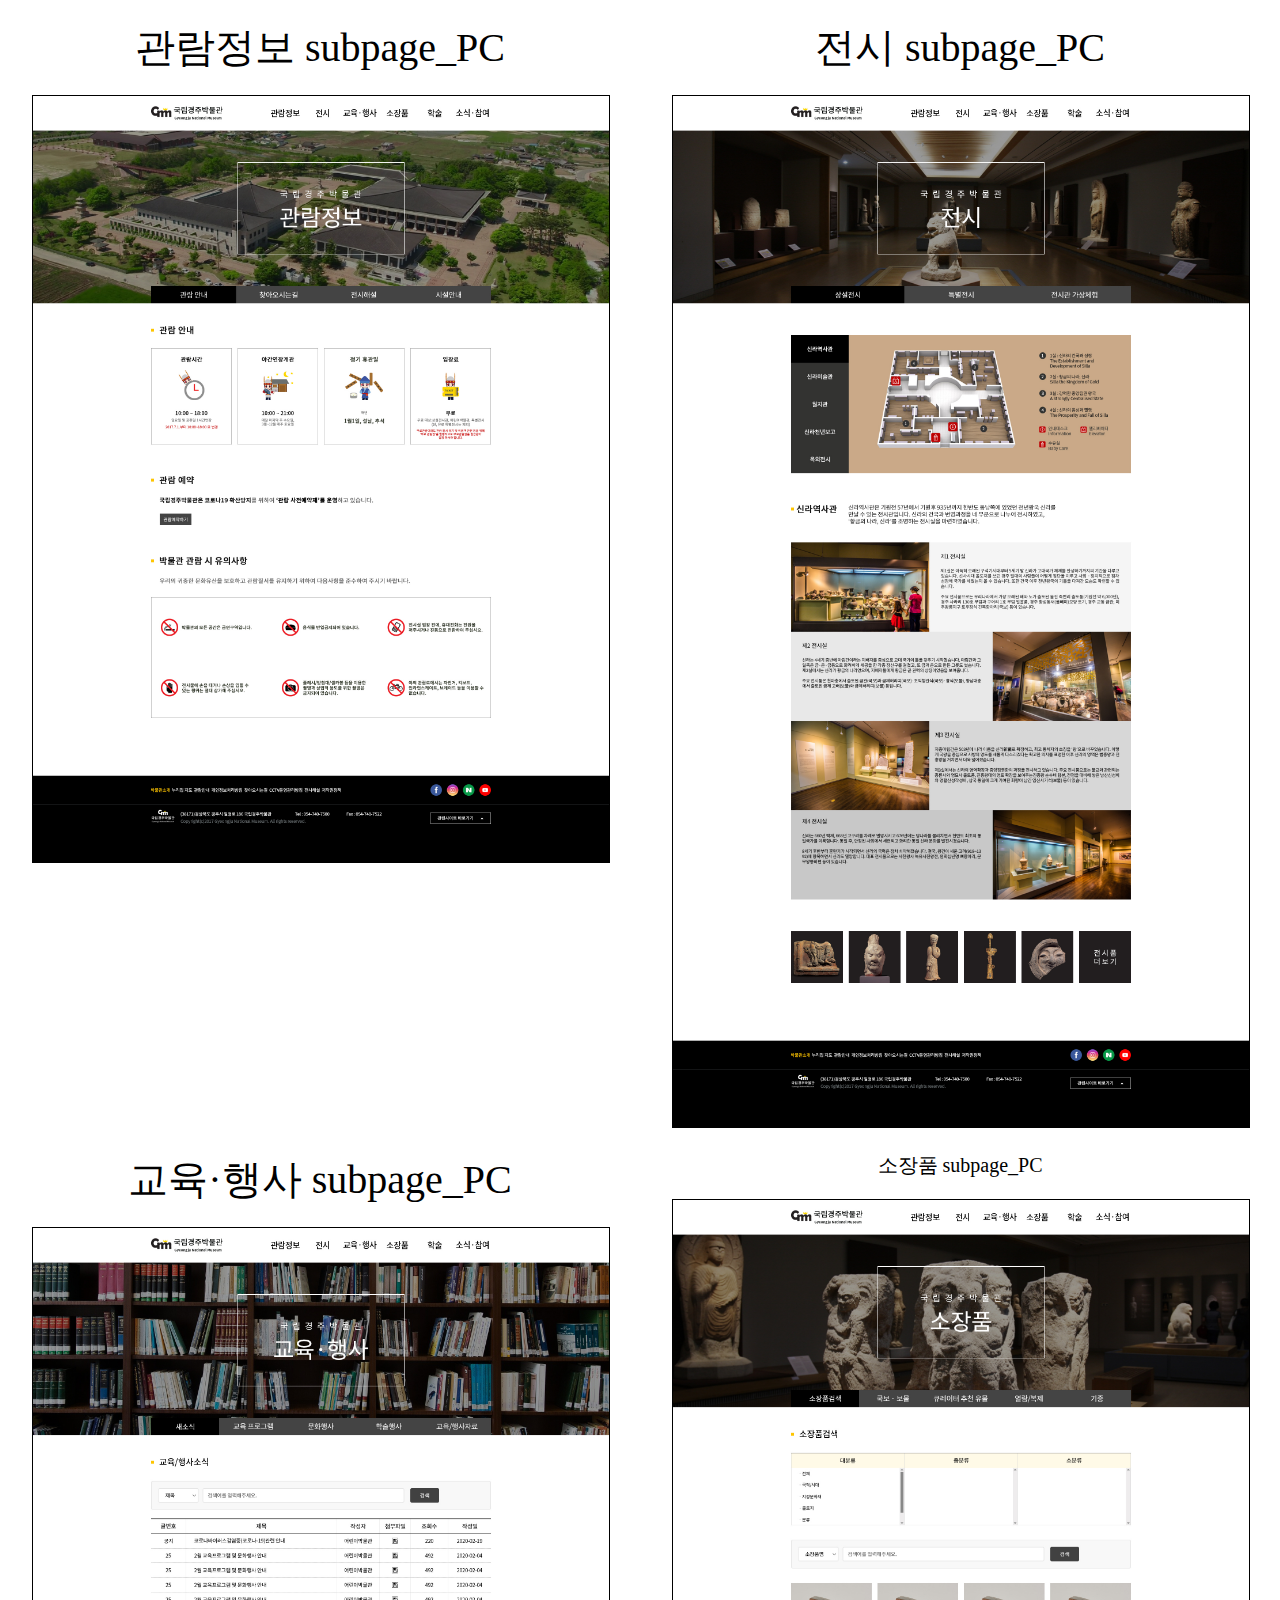
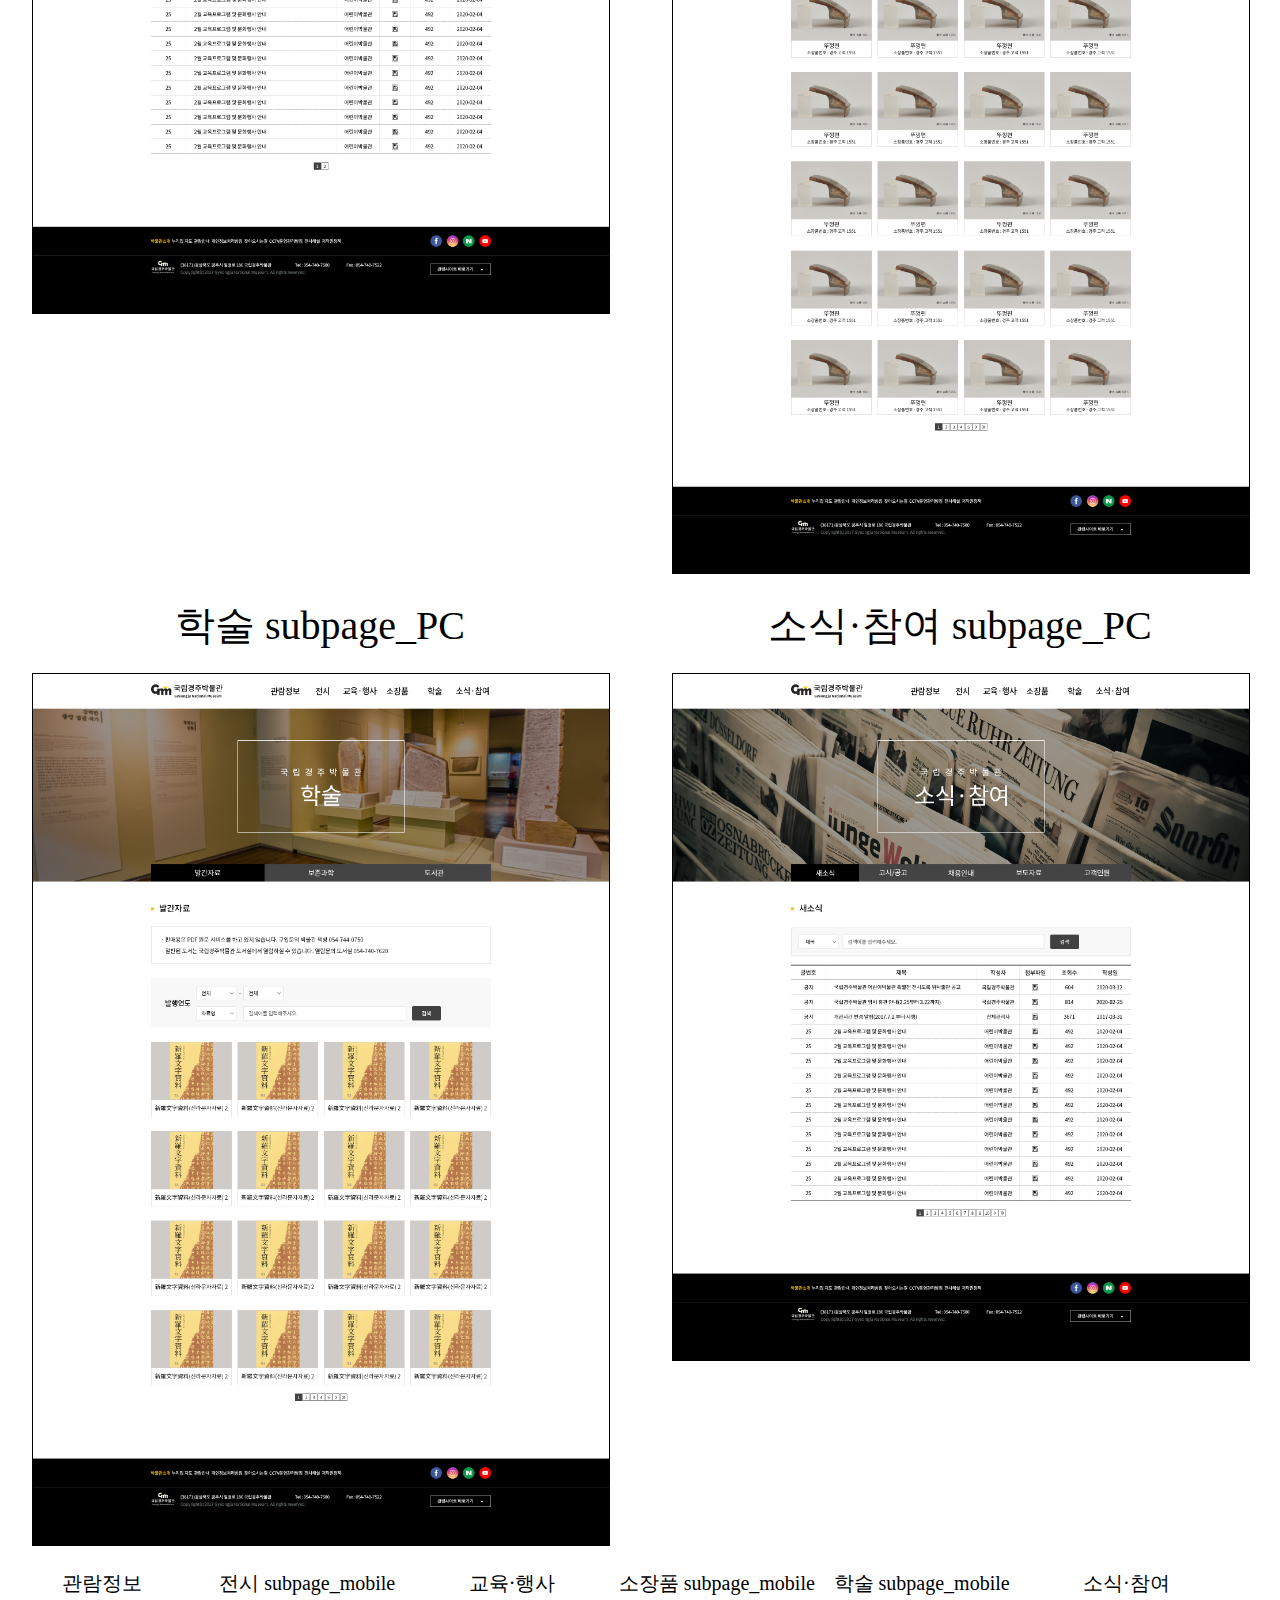
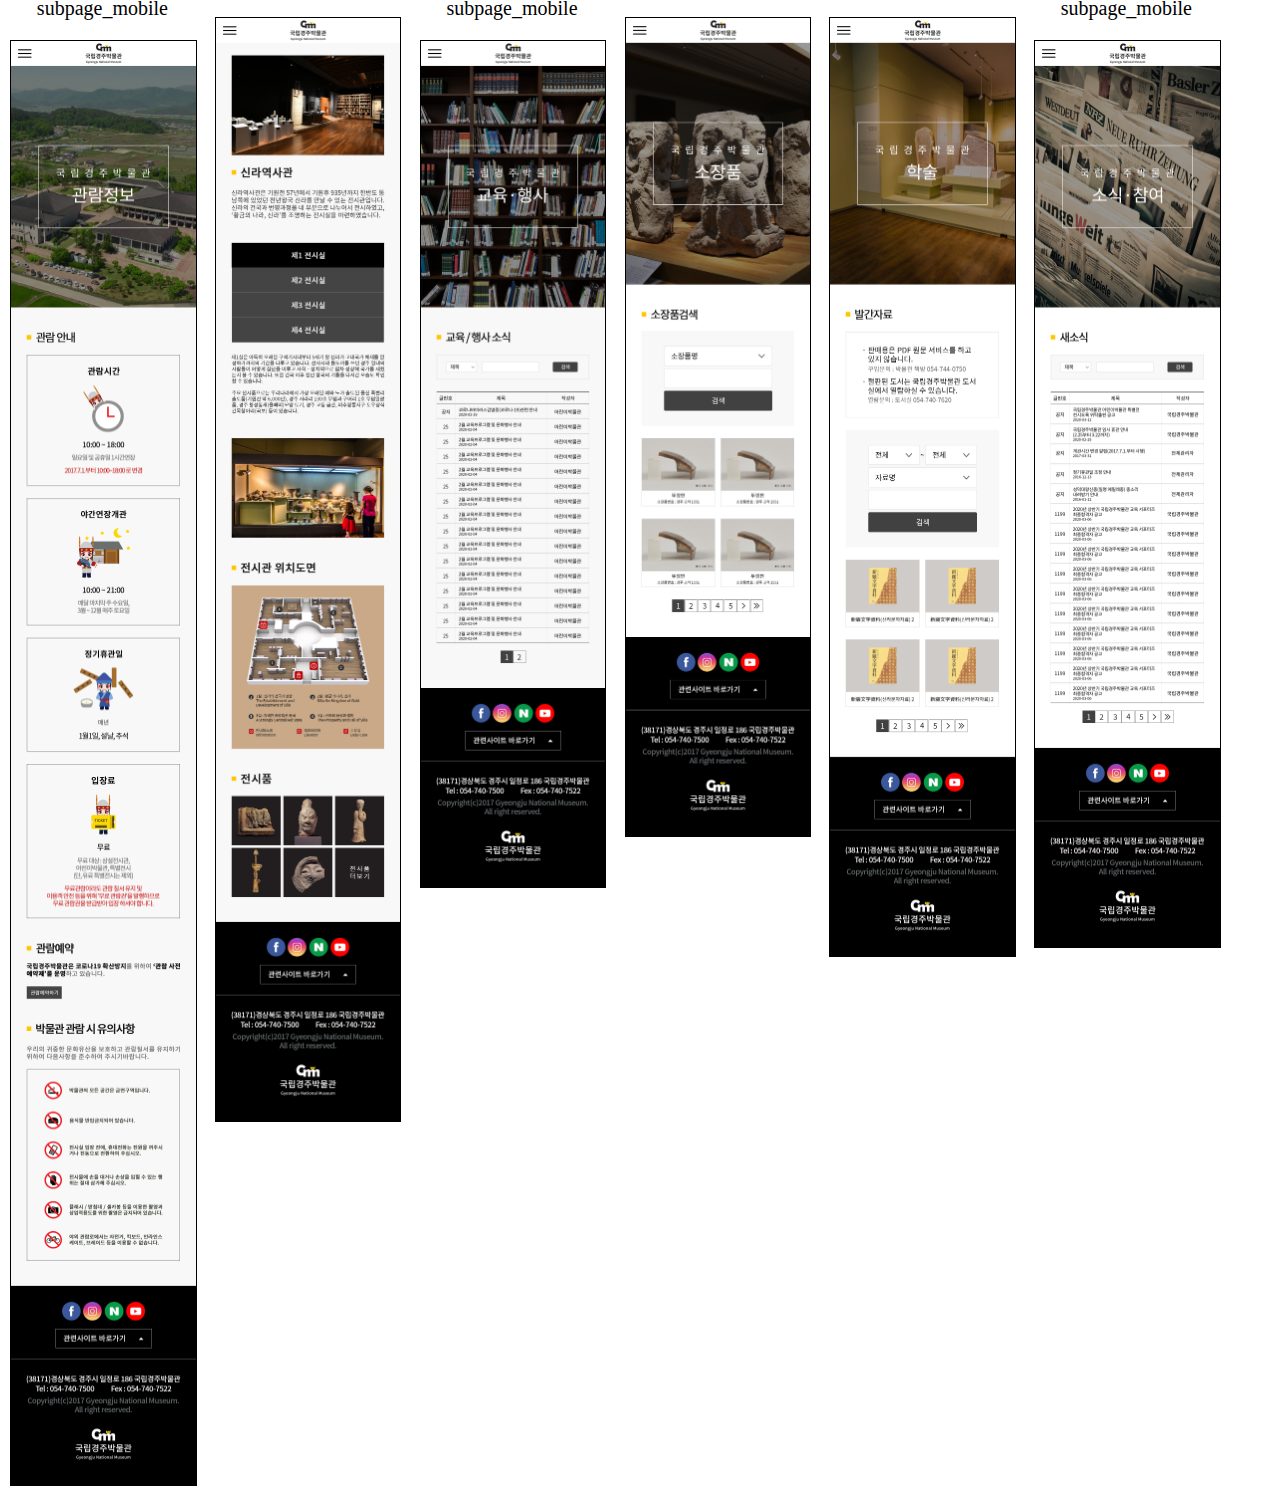
==== commit 346aba3c: "project2" ====
--- a/sub/draft.html
+++ b/sub/draft.html
@@ -40,6 +40,7 @@
    </div>
    <div class="space"></div>
    
+   <div class="mobile">
    <div class="sub1_m">
        <h3>관람정보 subpage_mobile</h3>
        <img src="../assets/images/m_sub1.jpg">
@@ -49,27 +50,28 @@
        <h3>전시 subpage_mobile</h3>
        <img src="../assets/images/m_sub2-1.jpg">
    </div>
-   <div class="space"></div>
    
-   <div class="sub1_m">
+   
+   <div class="sub3_m">
        <h3>교육·행사 subpage_mobile</h3>
        <img src="../assets/images/m_sub3.jpg">
    </div>
    
-   <div class="sub2_m">
+   <div class="sub4_m">
        <h3>소장품 subpage_mobile</h3>
        <img src="../assets/images/m_sub4.jpg">
    </div>
-   <div class="space"></div>
    
-   <div class="sub1_m">
+   
+   <div class="sub5_m">
        <h3>학술 subpage_mobile</h3>
        <img src="../assets/images/m_sub5.jpg">
    </div>
    
-   <div class="sub2_m">
+   <div class="sub6_m">
        <h3>소식·참여 subpage_mobile</h3>
        <img src="../assets/images/m_sub6.jpg">
    </div>
+   </div>
 </body>
 </html>--- a/assets/css/draft.css
+++ b/assets/css/draft.css
@@ -10,4 +10,10 @@
 .sub5{width: 50%;  float: left;}
 .sub6{width: 50%;  float: right;}
 .sub1_m{width: 50%; float: left}
-.sub2_m{width: 50%; float: right;}
+.sub2_m{width: 50%; float: left;}
+.sub3_m{width: 50%; float: left;}
+.sub4_m{width: 50%; float: left;}
+.sub5_m{width: 50%; float: left;}
+.sub6_m{width: 50%; float: left;}
+.sub1_m, .sub2_m, .sub3_m, .sub4_m, .sub5_m, .sub6_m{width: 16%}
+.mobile h3{font-size: 20px}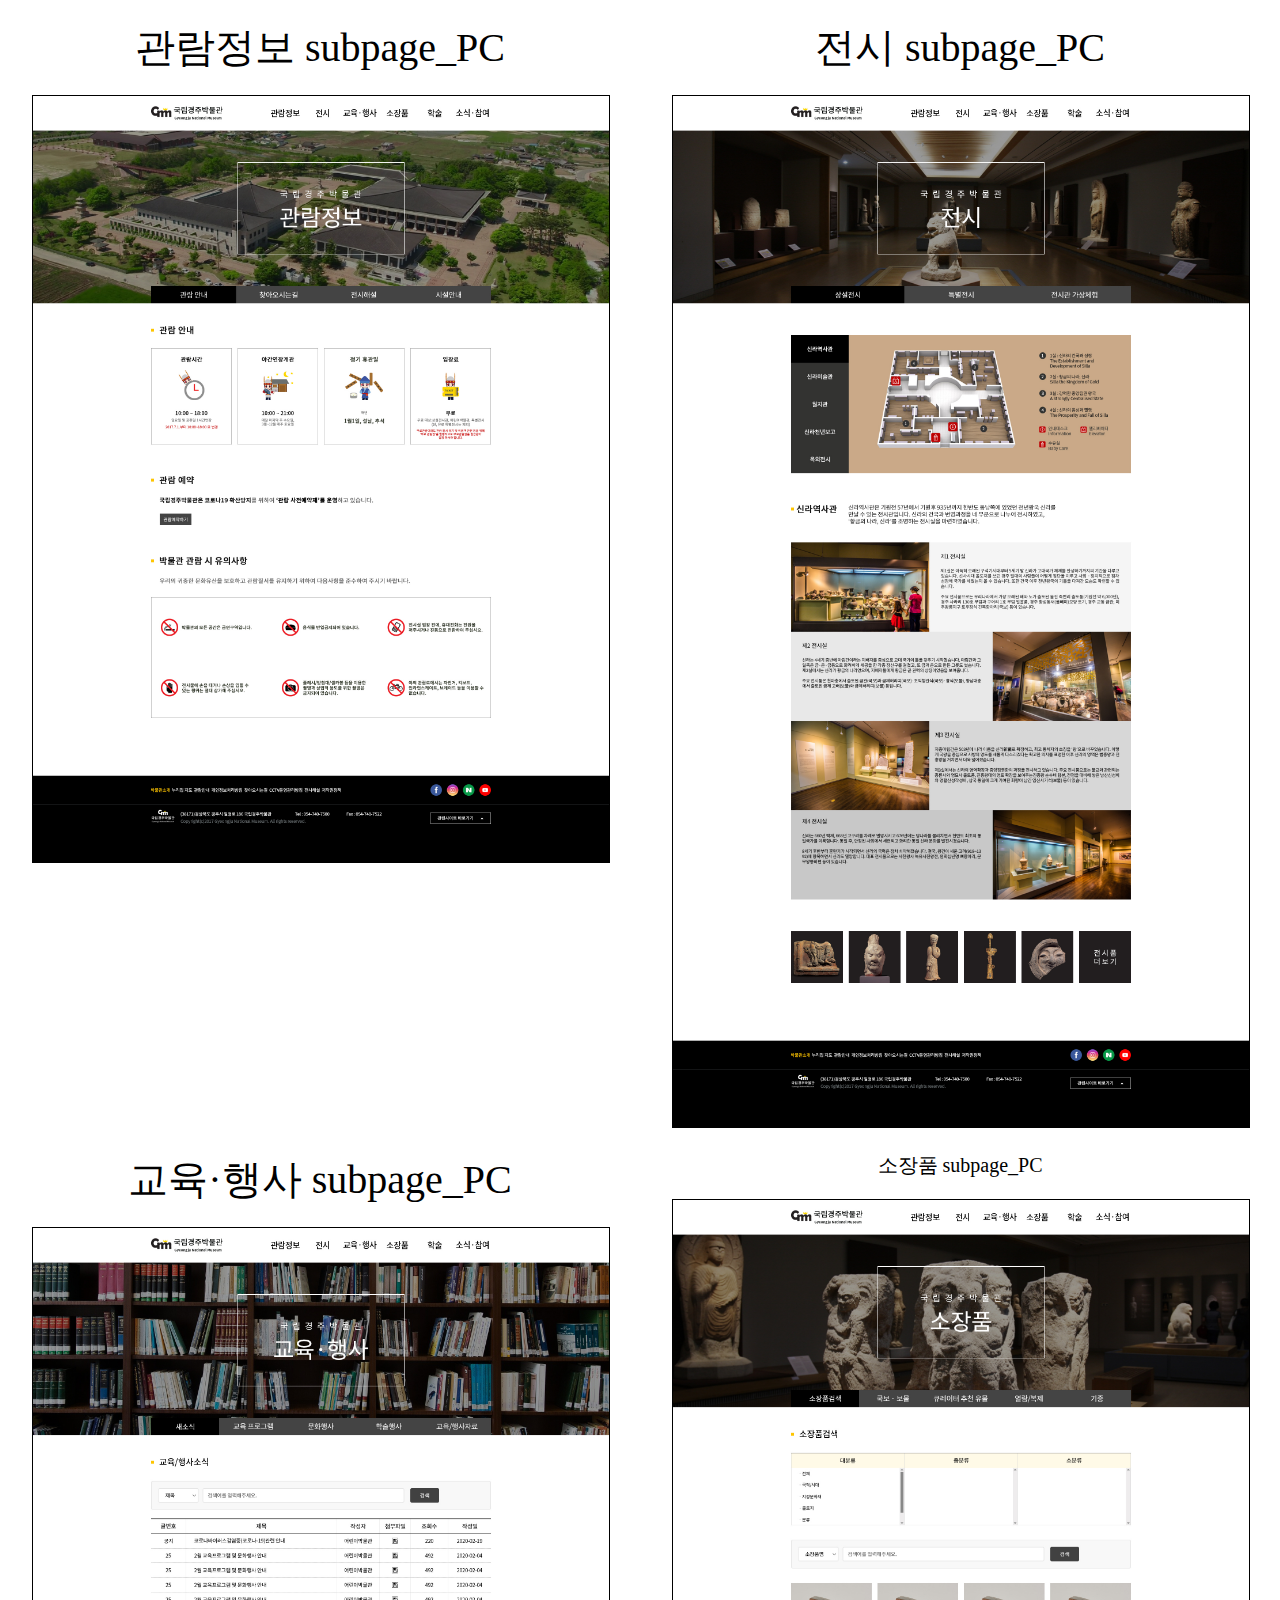
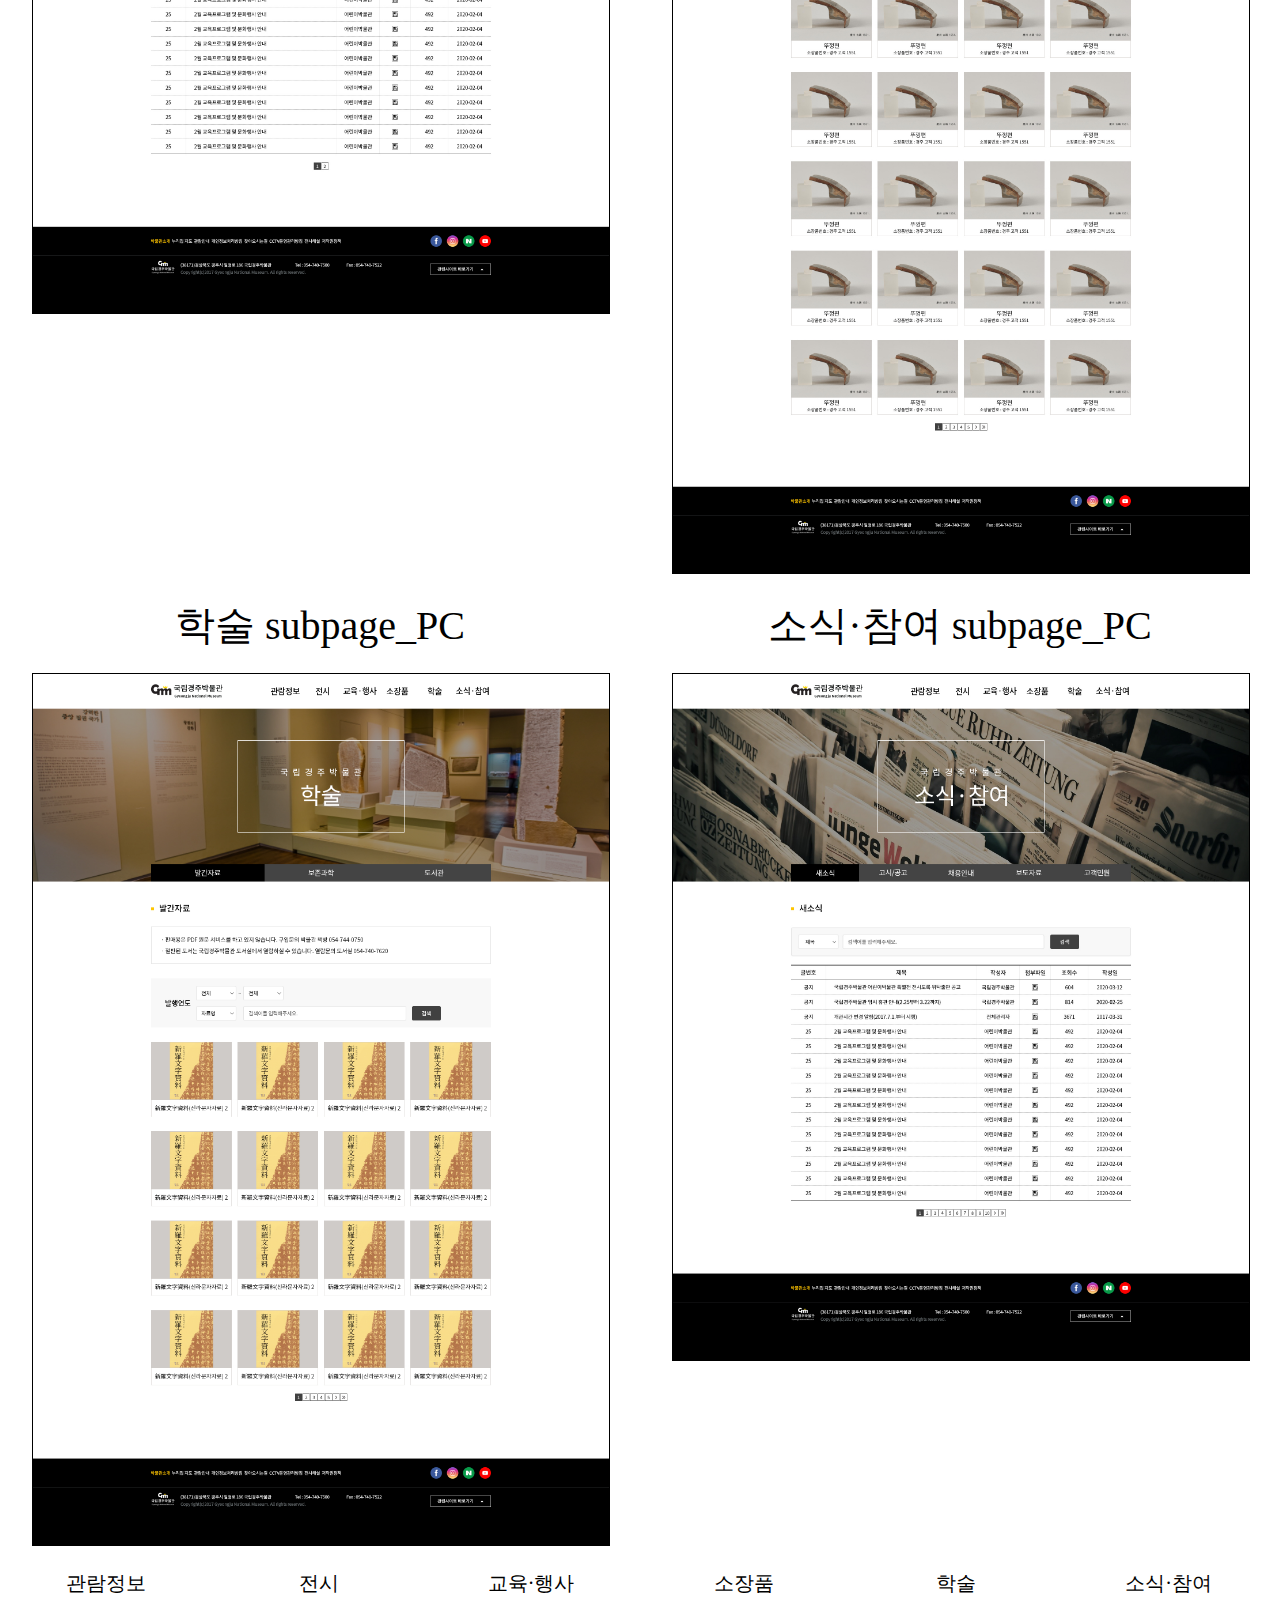
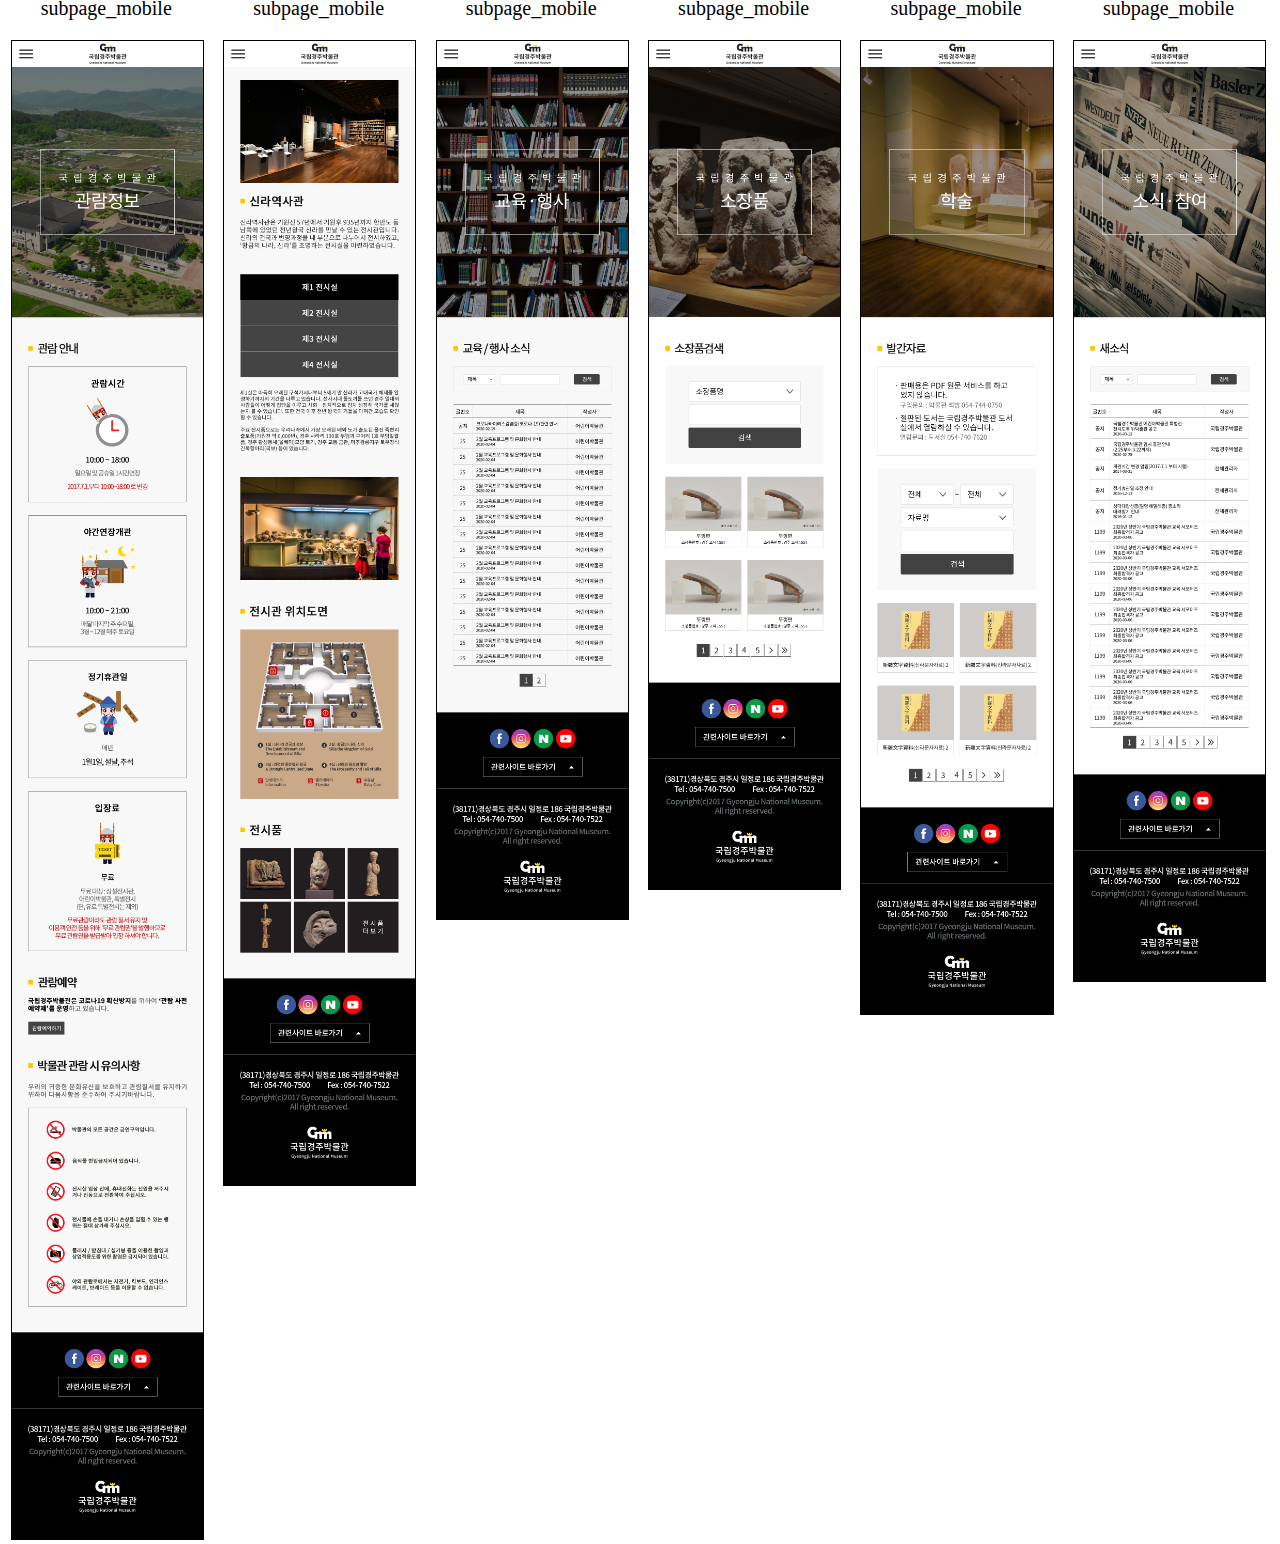
==== commit cc8e5aba: "portfolio1" ====
--- a/sub/draft.html
+++ b/sub/draft.html
@@ -42,34 +42,34 @@
    
    <div class="mobile">
    <div class="sub1_m">
-       <h3>관람정보 subpage_mobile</h3>
+       <h3>관람정보<br>subpage_mobile</h3>
        <img src="../assets/images/m_sub1.jpg">
    </div>
    
    <div class="sub2_m">
-       <h3>전시 subpage_mobile</h3>
+       <h3>전시<br>subpage_mobile</h3>
        <img src="../assets/images/m_sub2-1.jpg">
    </div>
    
    
    <div class="sub3_m">
-       <h3>교육·행사 subpage_mobile</h3>
+       <h3>교육·행사<br>subpage_mobile</h3>
        <img src="../assets/images/m_sub3.jpg">
    </div>
    
    <div class="sub4_m">
-       <h3>소장품 subpage_mobile</h3>
+       <h3>소장품<br>subpage_mobile</h3>
        <img src="../assets/images/m_sub4.jpg">
    </div>
    
    
    <div class="sub5_m">
-       <h3>학술 subpage_mobile</h3>
+       <h3>학술<br>subpage_mobile</h3>
        <img src="../assets/images/m_sub5.jpg">
    </div>
    
    <div class="sub6_m">
-       <h3>소식·참여 subpage_mobile</h3>
+       <h3>소식·참여<br>subpage_mobile</h3>
        <img src="../assets/images/m_sub6.jpg">
    </div>
    </div>
--- a/assets/css/draft.css
+++ b/assets/css/draft.css
@@ -15,5 +15,5 @@
 .sub4_m{width: 50%; float: left;}
 .sub5_m{width: 50%; float: left;}
 .sub6_m{width: 50%; float: left;}
-.sub1_m, .sub2_m, .sub3_m, .sub4_m, .sub5_m, .sub6_m{width: 16%}
+.sub1_m, .sub2_m, .sub3_m, .sub4_m, .sub5_m, .sub6_m{width: 16.6%}
 .mobile h3{font-size: 20px}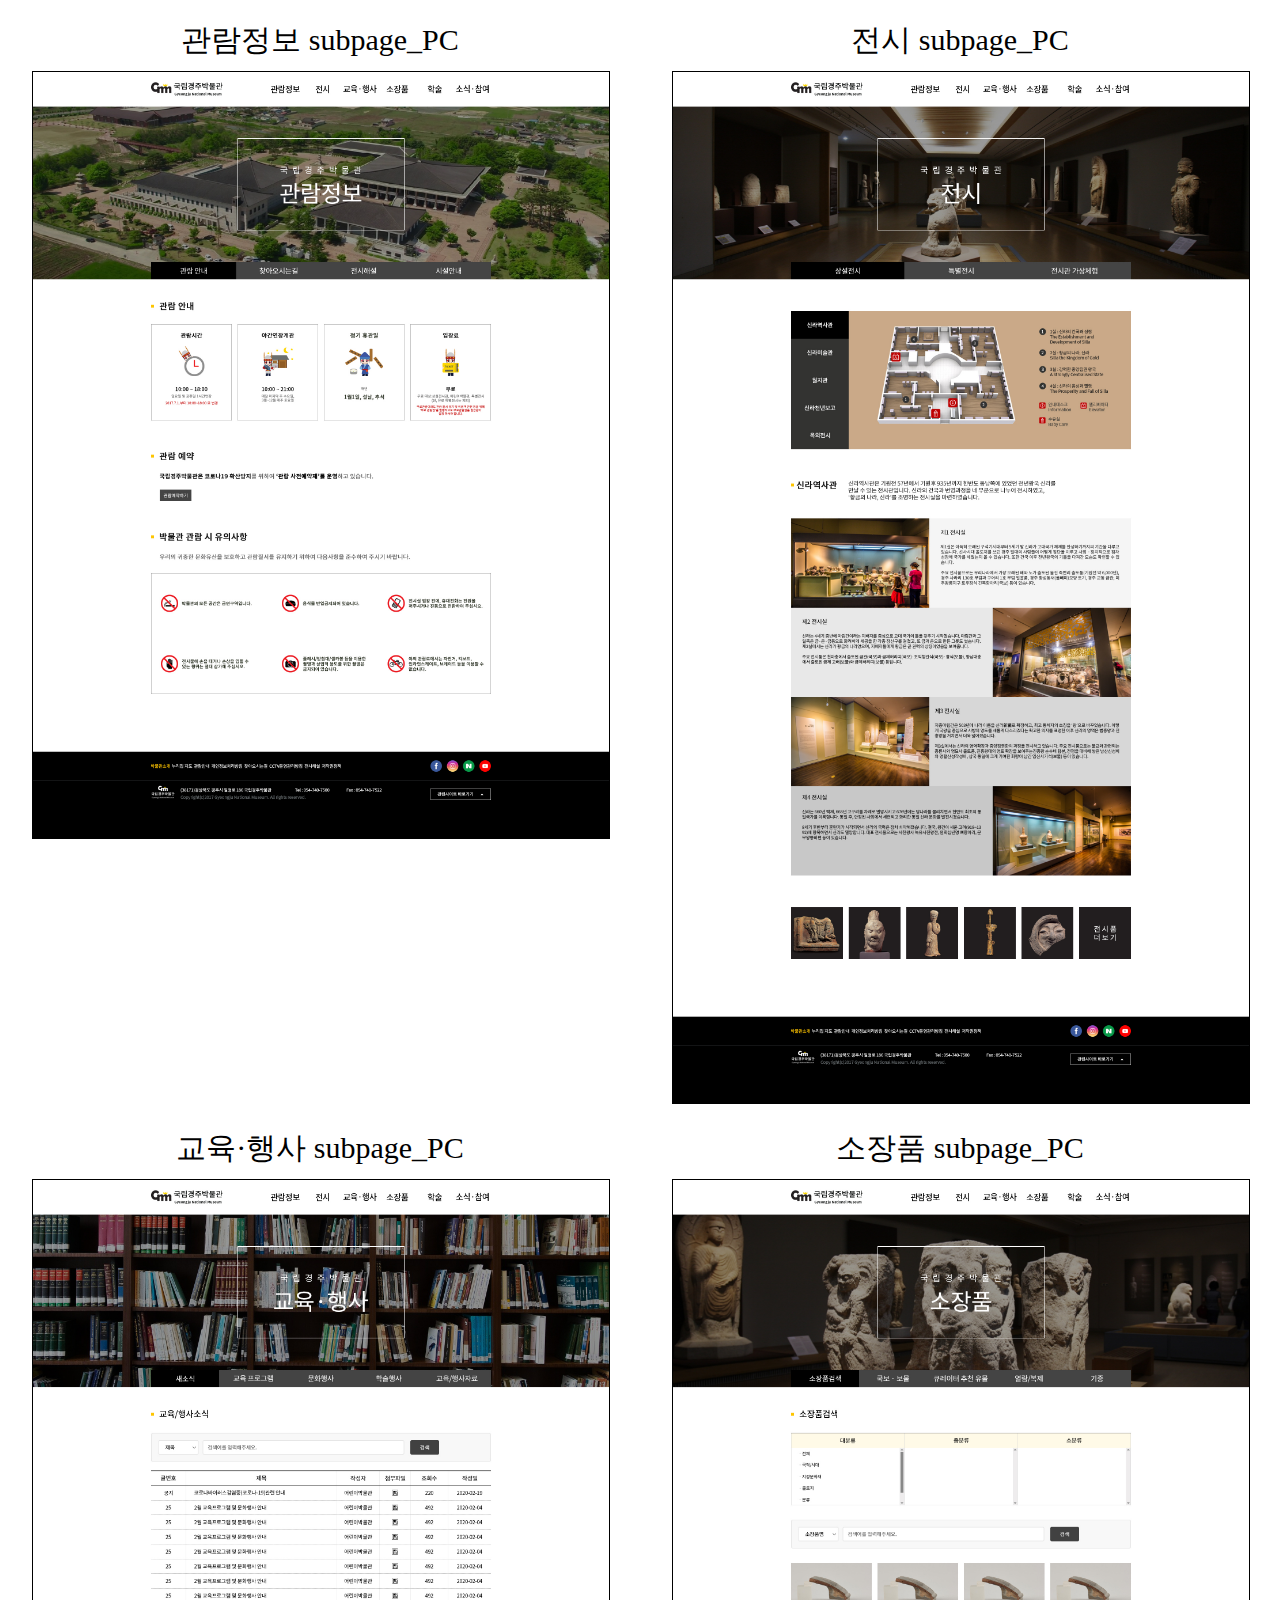
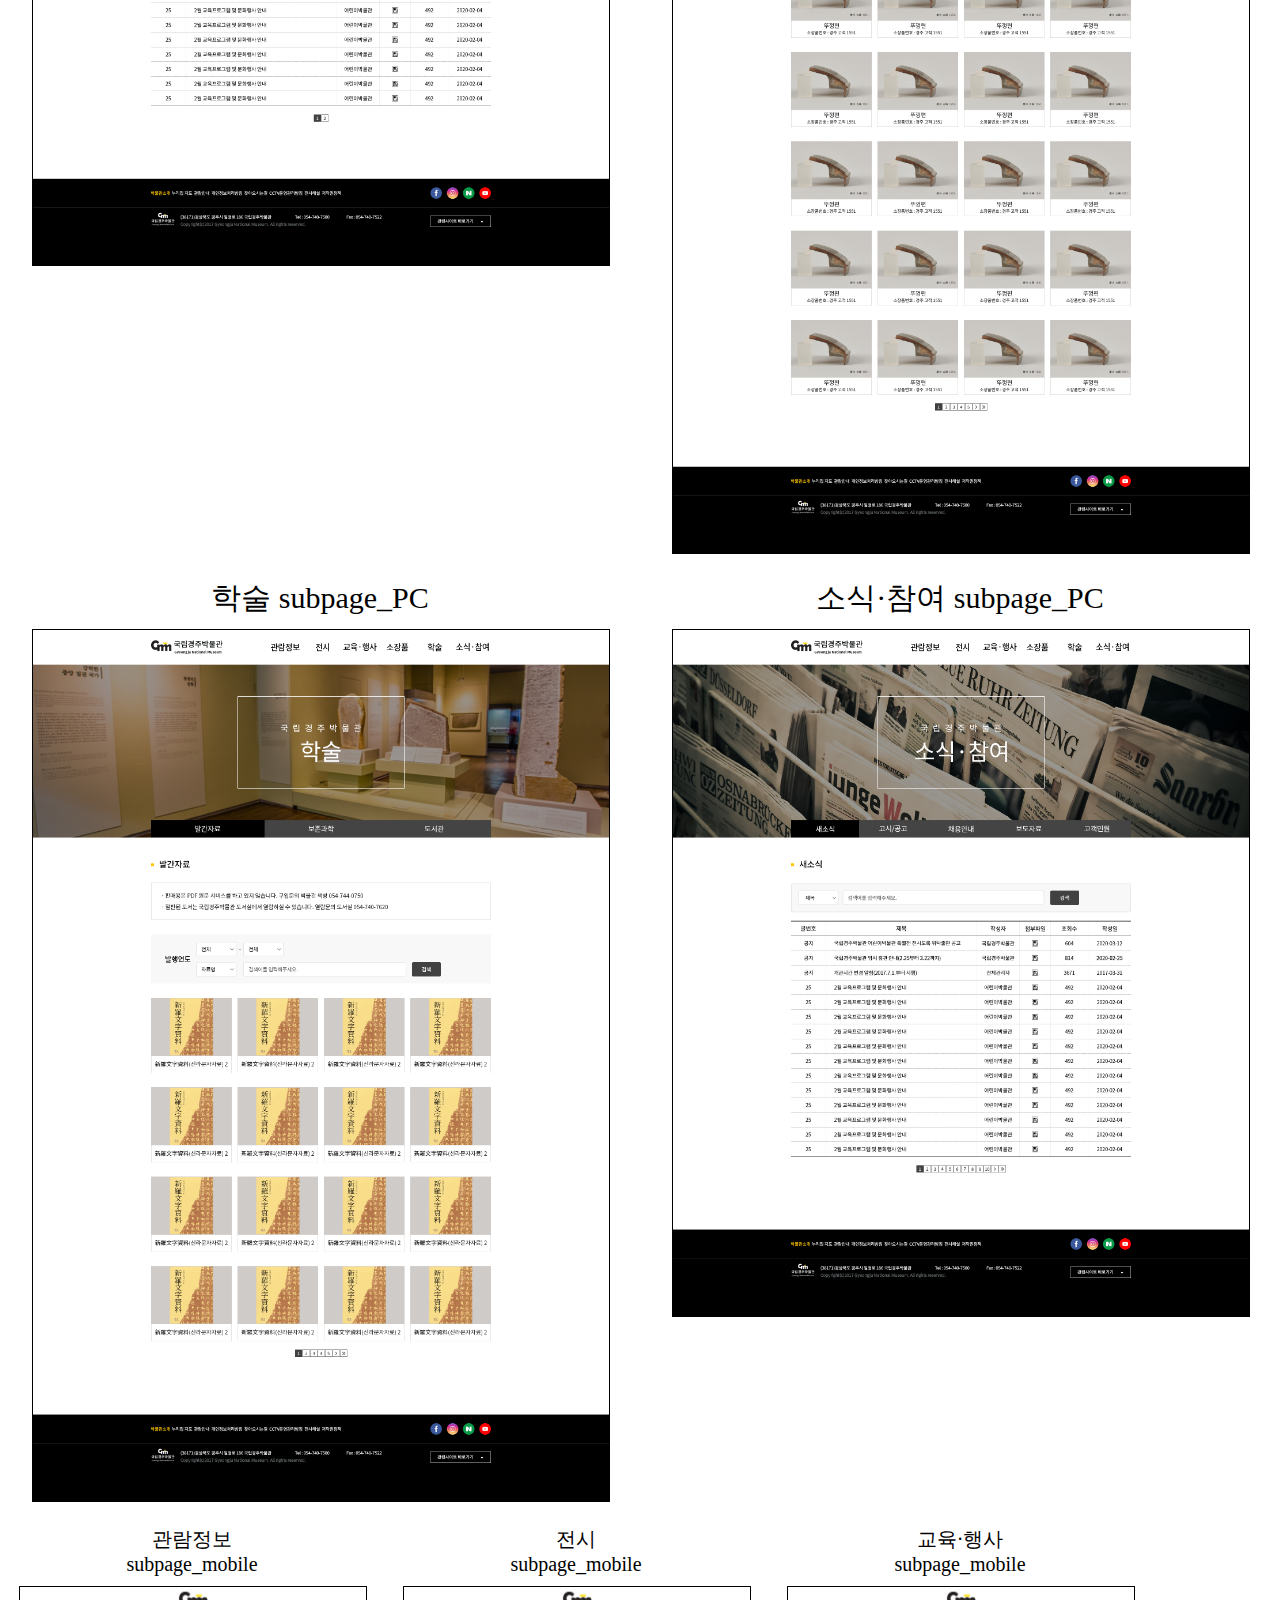
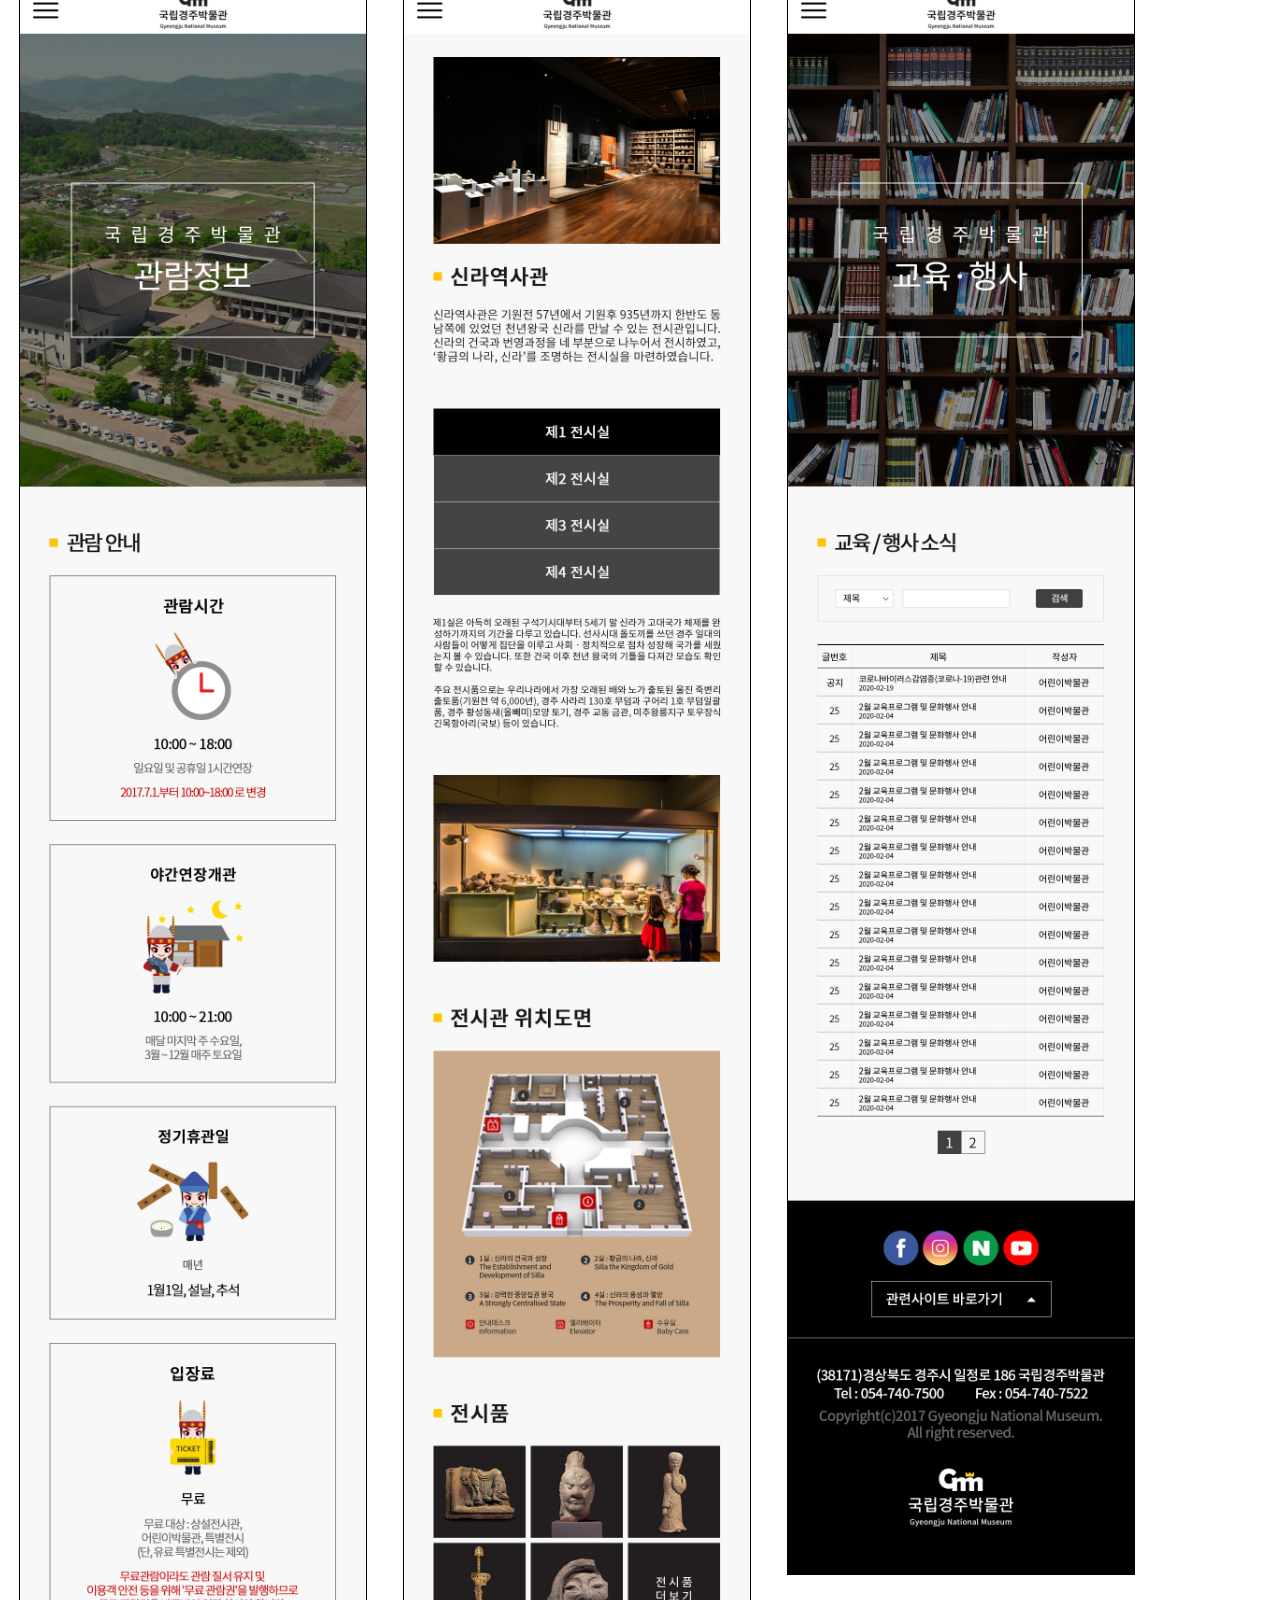
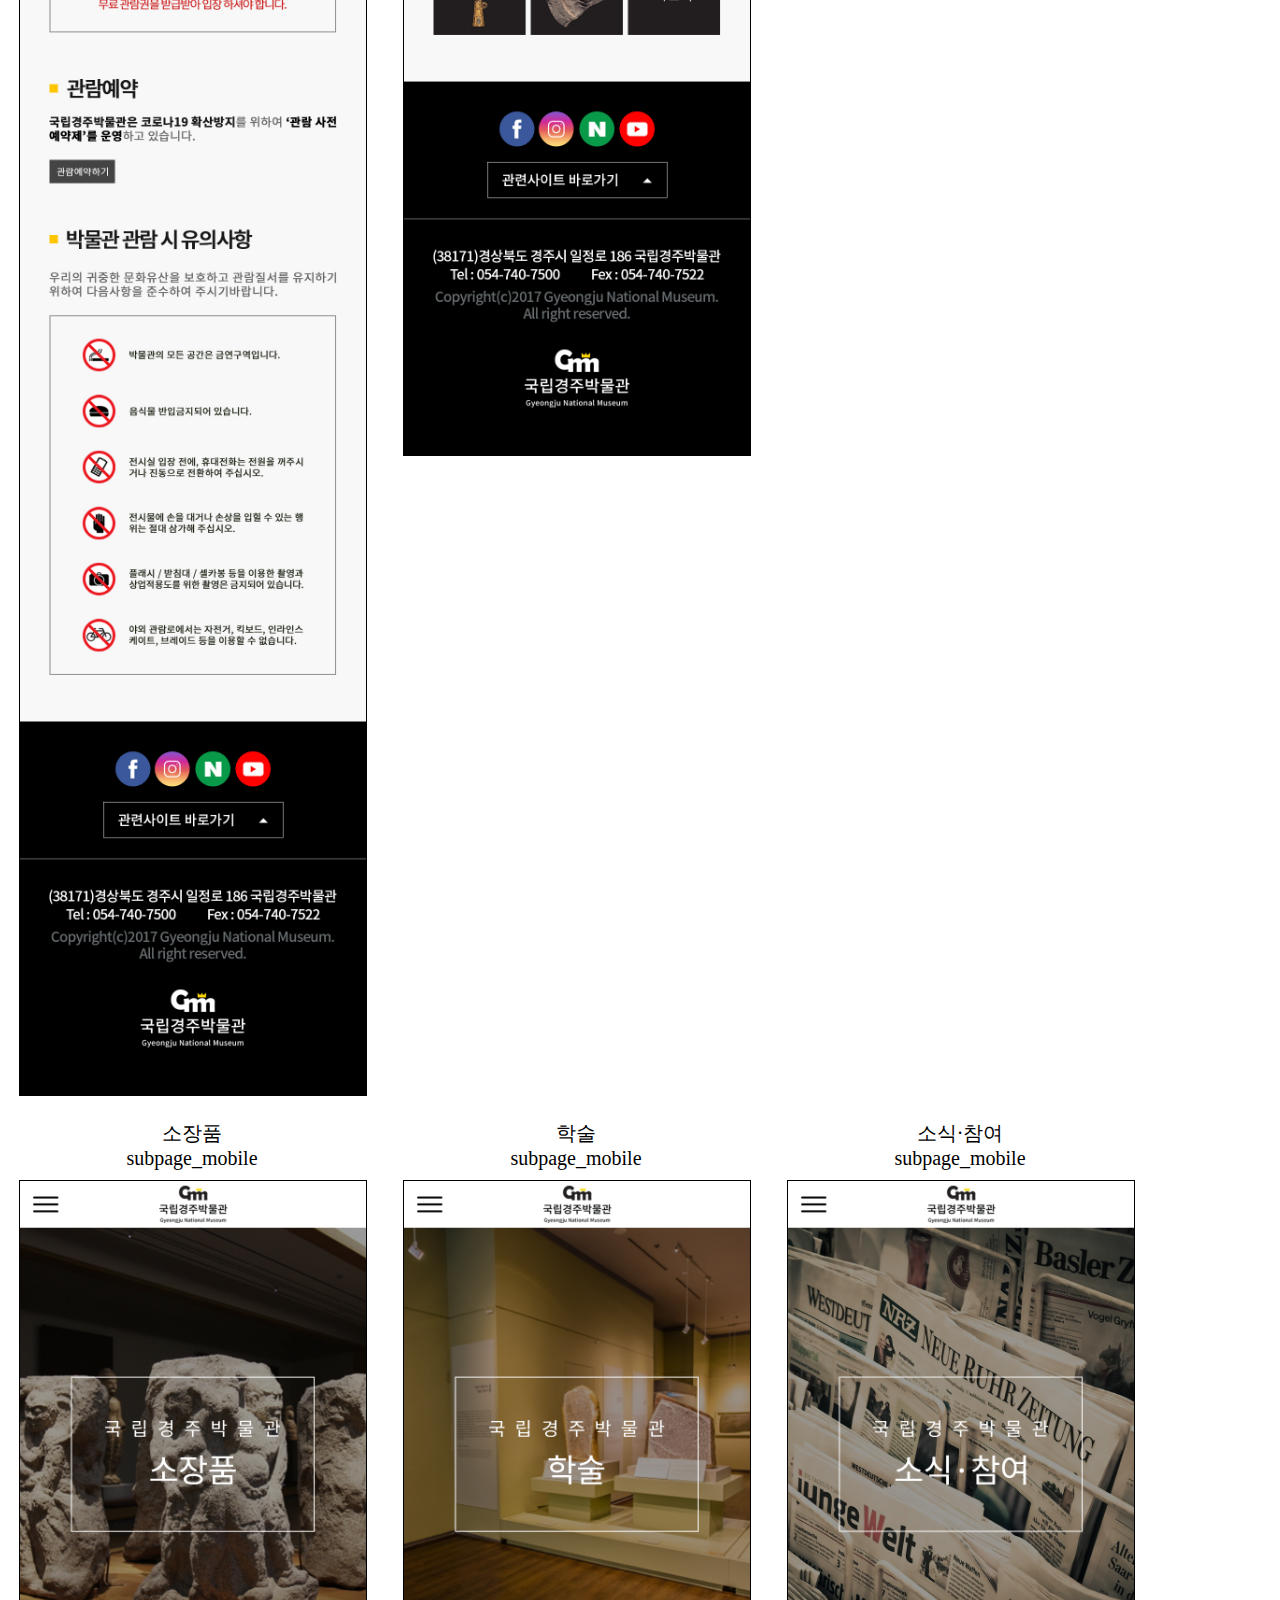
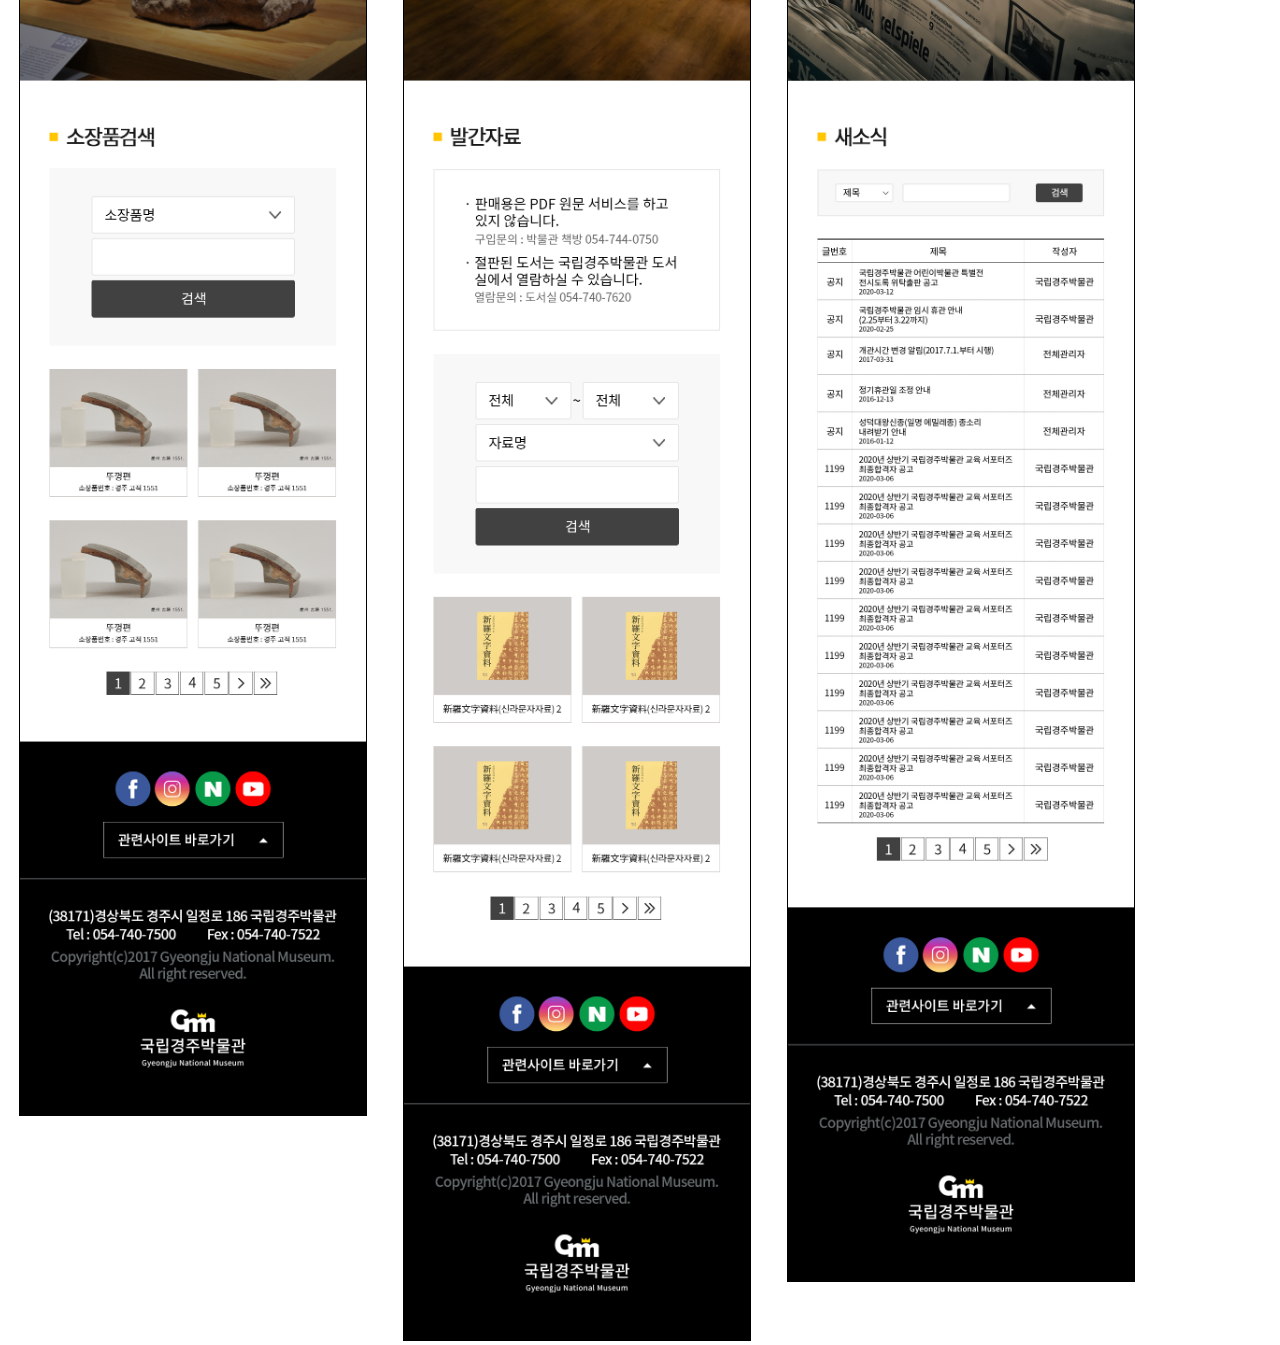
==== commit c7f613b6: "portfolio1" ====
--- a/sub/draft.html
+++ b/sub/draft.html
@@ -8,6 +8,7 @@
 
 
 <body>
+  <div class="pc">
    <div class="sub1">
        <h3>관람정보 subpage_PC</h3>
        <img src="../assets/images/sub1.jpg">
@@ -39,7 +40,7 @@
        <img src="../assets/images/sub6.jpg">
    </div>
    <div class="space"></div>
-   
+   </div>
    <div class="mobile">
    <div class="sub1_m">
        <h3>관람정보<br>subpage_mobile</h3>
@@ -56,7 +57,7 @@
        <h3>교육·행사<br>subpage_mobile</h3>
        <img src="../assets/images/m_sub3.jpg">
    </div>
-   
+   <div class="space"></div>
    <div class="sub4_m">
        <h3>소장품<br>subpage_mobile</h3>
        <img src="../assets/images/m_sub4.jpg">
--- a/assets/css/draft.css
+++ b/assets/css/draft.css
@@ -1,7 +1,8 @@
 *{margin: 0;}  
 .space{clear: both}
 img{border: 1px solid #000; margin-left: 5%}
-h3 {padding: 20px 0 20px 0; text-align: center; font-family: Maplestory Light; font-weight: normal; font-size: 40px}
+h3 {padding: 20px 0 10px 0; text-align: center; font-family: Maplestory Light; font-weight: normal;}
+.pc h3{ font-size: 30px !important}
 img{width: 90%}
 .sub1{width: 50%;  float: left}
 .sub2{width: 50%;  float: right;}
@@ -15,5 +16,13 @@
 .sub4_m{width: 50%; float: left;}
 .sub5_m{width: 50%; float: left;}
 .sub6_m{width: 50%; float: left;}
-.sub1_m, .sub2_m, .sub3_m, .sub4_m, .sub5_m, .sub6_m{width: 16.6%}
-.mobile h3{font-size: 20px}+.sub1_m, .sub2_m, .sub3_m, .sub4_m, .sub5_m, .sub6_m{width: 30%}
+.mobile h3{font-size: 20px}
+
+@media (max-width: 640px) {
+    .pc h3{font-size: 20px !important}
+    
+}
+@media (max-width:550px) {
+    .mobile h3{font-size: 15px !important}
+}